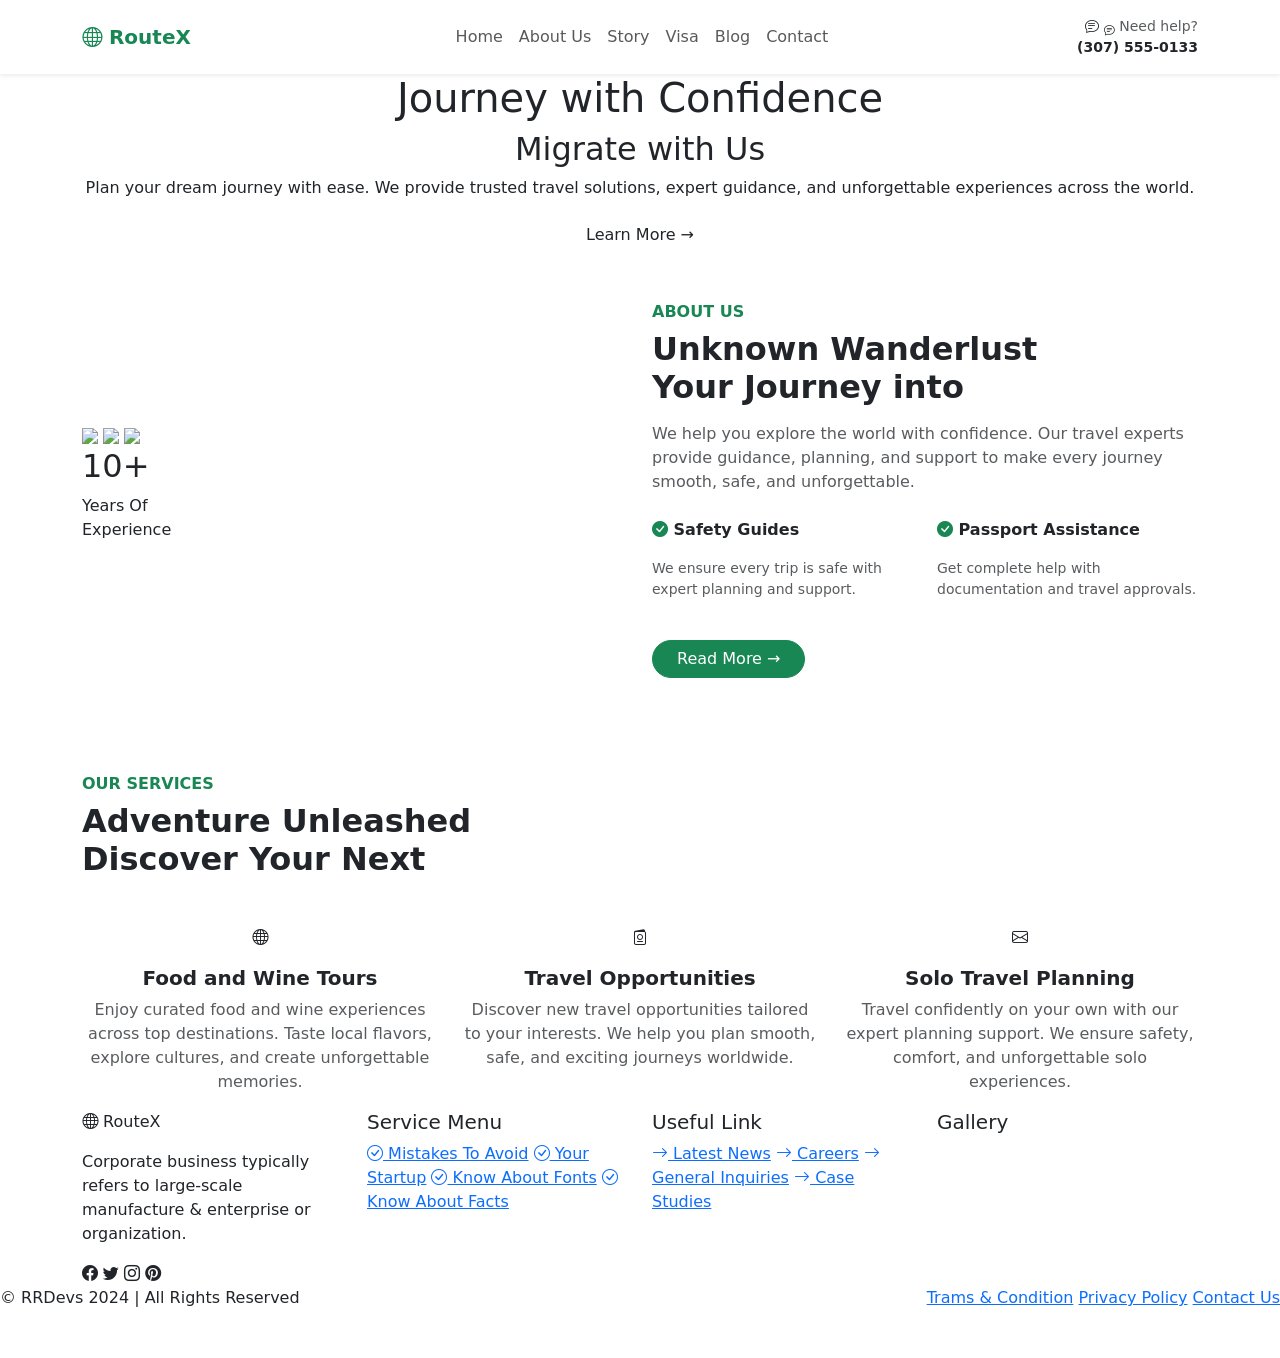
==== index.html @ 4903b73d "Add files via upload" ====
<!DOCTYPE html>
<html lang="en">
<head>
<meta charset="UTF-8">
<meta name="viewport" content="width=device-width, initial-scale=1.0">

<title>RouteX Travel</title>

<!-- Bootstrap -->
<link href="https://cdn.jsdelivr.net/npm/bootstrap@5.3.0/dist/css/bootstrap.min.css" rel="stylesheet">

<!-- Icons -->
<link href="https://cdn.jsdelivr.net/npm/bootstrap-icons@1.11.3/font/bootstrap-icons.css" rel="stylesheet">

<!-- Custom CSS -->
<link rel="stylesheet" href="style34.css">

</head>

<body>

<!-- HEADER -->
<header class="navbar navbar-expand-lg bg-white shadow-sm py-3">
<div class="container">

<a class="navbar-brand fw-bold text-success" href="#">
<i class="bi bi-globe"></i> RouteX
</a>

<button class="navbar-toggler" data-bs-toggle="collapse" data-bs-target="#nav">
<span class="navbar-toggler-icon"></span>
</button>

<div class="collapse navbar-collapse" id="nav">

<ul class="navbar-nav mx-auto">
<li class="nav-item"><a class="nav-link" href="#">Home</a></li>
<li class="nav-item"><a class="nav-link" href="#">About Us</a></li>
<li class="nav-item"><a class="nav-link" href="#">Story</a></li>
<li class="nav-item"><a class="nav-link" href="#">Visa</a></li>
<li class="nav-item"><a class="nav-link" href="#">Blog</a></li>
<li class="nav-item"><a class="nav-link" href="#">Contact</a></li>
</ul>

<div class="d-flex align-items-center gap-3">
<div class="text-end small">
  <span><i class="bi bi-chat-text"></i></span>
  <sub><i class="bi bi-chat-text"></i></sub>
<span class="text-muted">Need help?</span><br>
<strong>(307) 555-0133</strong>
</div>
</div>

</div>
</div>
</header>


<!-- HERO SECTION -->
<section class="hero">

<div class="overlay"></div>

<div class="container hero-content text-center">

<h1 class="main-title">
Journey with Confidence
</h1>

<h2 class="sub-title">
Migrate with Us
</h2>

<p class="hero-text">
Plan your dream journey with ease. We provide trusted travel solutions,
expert guidance, and unforgettable experiences across the world.
</p>

<button class="btn hero-btn">
Learn More →
</button>

</div>

</section>
<!-- ABOUT SECTION -->
<section class="about-section py-5">
<div class="container">
<div class="row align-items-center">

<!-- LEFT IMAGES -->
<div class="col-md-6 position-relative about-images">

<img src="https://images.unsplash.com/photo-1773723055881-6bd2a4f85cea?w"class="img1">

<img src="https://images.unsplash.com/photo-1521737604893-d14cc237f11d"
class="img2">

<img src="https://images.unsplash.com/photo-1573164713714-d95e436ab8d6"
class="img3">

<div class="experience-box">
<h2>10+</h2>
<p>Years Of<br>Experience</p>
</div>

</div>


<!-- RIGHT CONTENT -->
<div class="col-md-6">

<h6 class="text-success fw-bold mb-2">ABOUT US</h6>

<h2 class="fw-bold mb-3">
Unknown Wanderlust <br>
Your Journey into
</h2>

<p class="text-muted mb-4">
We help you explore the world with confidence. Our travel experts
provide guidance, planning, and support to make every journey smooth,
safe, and unforgettable.
</p>

<div class="row mb-4">

<div class="col-6">
<p class="fw-semibold">
<i class="bi bi-check-circle-fill text-success"></i>
Safety Guides
</p>
<p class="text-muted small">
We ensure every trip is safe with expert planning and support.
</p>
</div>

<div class="col-6">
<p class="fw-semibold">
<i class="bi bi-check-circle-fill text-success"></i>
Passport Assistance
</p>
<p class="text-muted small">
Get complete help with documentation and travel approvals.
</p>
</div>

</div>

<button class="btn btn-success rounded-pill px-4">
Read More →
</button>

</div>

</div>
</div>
</section>
<!-- SERVICES SECTION -->
<section class="services-section py-5">
<div class="container">

<!-- TITLE -->
<div class="mb-5">
<h6 class="text-success fw-bold">OUR SERVICES</h6>
<h2 class="fw-bold service-title">
Adventure Unleashed <br> Discover Your Next
</h2>
</div>

<!-- CARDS -->
<div class="row g-4">

<!-- CARD 1 -->
<div class="col-md-4">
<div class="service-card text-center">

<div class="icon-box">
<i class="bi bi-globe"></i>
</div>

<h5 class="fw-bold mt-3">Food and Wine Tours</h5>

<p class="text-muted">
Enjoy curated food and wine experiences across top destinations.
Taste local flavors, explore cultures, and create unforgettable memories.
</p>

</div>
</div>

<!-- CARD 2 -->
<div class="col-md-4">
<div class="service-card text-center">

<div class="icon-box">
<i class="bi bi-passport"></i>
</div>

<h5 class="fw-bold mt-3">Travel Opportunities</h5>

<p class="text-muted">
Discover new travel opportunities tailored to your interests.
We help you plan smooth, safe, and exciting journeys worldwide.
</p>

</div>
</div>

<!-- CARD 3 -->
<div class="col-md-4">
<div class="service-card text-center">

<div class="icon-box">
<i class="bi bi-envelope"></i>
</div>

<h5 class="fw-bold mt-3">Solo Travel Planning</h5>

<p class="text-muted">
Travel confidently on your own with our expert planning support.
We ensure safety, comfort, and unforgettable solo experiences.
</p>

</div>
</div>

</div>

</div>
<!-- Footer -->
<footer class="footer">
  <div class="container">
    <div class="row">

      <!-- Logo + About -->
      <div class="col-md-3">
        <div class="logo mb-3">
          <i class="bi bi-globe"></i> RouteX
        </div>
        <p>
          Corporate business typically refers to large-scale manufacture & enterprise or organization.
        </p>

        <div class="social-icons mt-3">
          <i class="bi bi-facebook"></i>
          <i class="bi bi-twitter"></i>
          <i class="bi bi-instagram"></i>
          <i class="bi bi-pinterest"></i>
        </div>
      </div>

      <!-- Service Menu -->
      <div class="col-md-3">
        <h5>Service Menu</h5>
        <a href="#"><i class="bi bi-check-circle"></i> Mistakes To Avoid</a>
        <a href="#"><i class="bi bi-check-circle"></i> Your Startup</a>
        <a href="#"><i class="bi bi-check-circle"></i> Know About Fonts</a>
        <a href="#"><i class="bi bi-check-circle"></i> Know About Facts</a>
      </div>

      <!-- Useful Links -->
      <div class="col-md-3">
        <h5>Useful Link</h5>
        <a href="#"><i class="bi bi-arrow-right"></i> Latest News</a>
        <a href="#"><i class="bi bi-arrow-right"></i> Careers</a>
        <a href="#"><i class="bi bi-arrow-right"></i> General Inquiries</a>
        <a href="#"><i class="bi bi-arrow-right"></i> Case Studies</a>
      </div>

      <!-- Gallery -->
       <!-- Gallery -->
      <div class="col-md-3">
        <h5>Gallery</h5>
        <div class="row gallery">
          <div class="col-4"><img src="https://plus.unsplash.com/premium_photo-1733760125440-e20199e6dc11?w" alt=""></div>
          <div class="col-4"><img src="https://images.unsplash.com/photo-1773060897328-9091387ec521?w=" alt=""></div>
          <div class="col-4"><img src="https://images.unsplash.com/photo-1774084930632-fe6b5d7f785f?w=" alt=""></div>
          <div class="col-4"><img src="https://images.unsplash.com/photo-1773311583232-0a5765cf08ac?w=" alt=""></div>
          <div class="col-4"><img src="https://images.unsplash.com/photo-1773613007108-59908c91e6c9?w=" alt=""></div>
          <div class="col-4"><img src=https://media.istockphoto.com/id/843542714/photo/travel-destination" alt=""></div>
        </div>
      </div>

    </div>
  </div>

    <!-- Bottom -->
    <div class="footer-bottom d-flex justify-content-between flex-wrap">
      <div>© RRDevs 2024 | All Rights Reserved</div>
      <div>
        <a href="#">Trams & Condition</a>
        <a href="#">Privacy Policy</a>
        <a href="#">Contact Us</a>
      </div>
    </div>

  </div>
</footer>



<!-- Bootstrap JS -->
<script src="https://cdn.jsdelivr.net/npm/bootstrap@5.3.0/dist/js/bootstrap.bundle.min.js"></script>

</body>
</html>
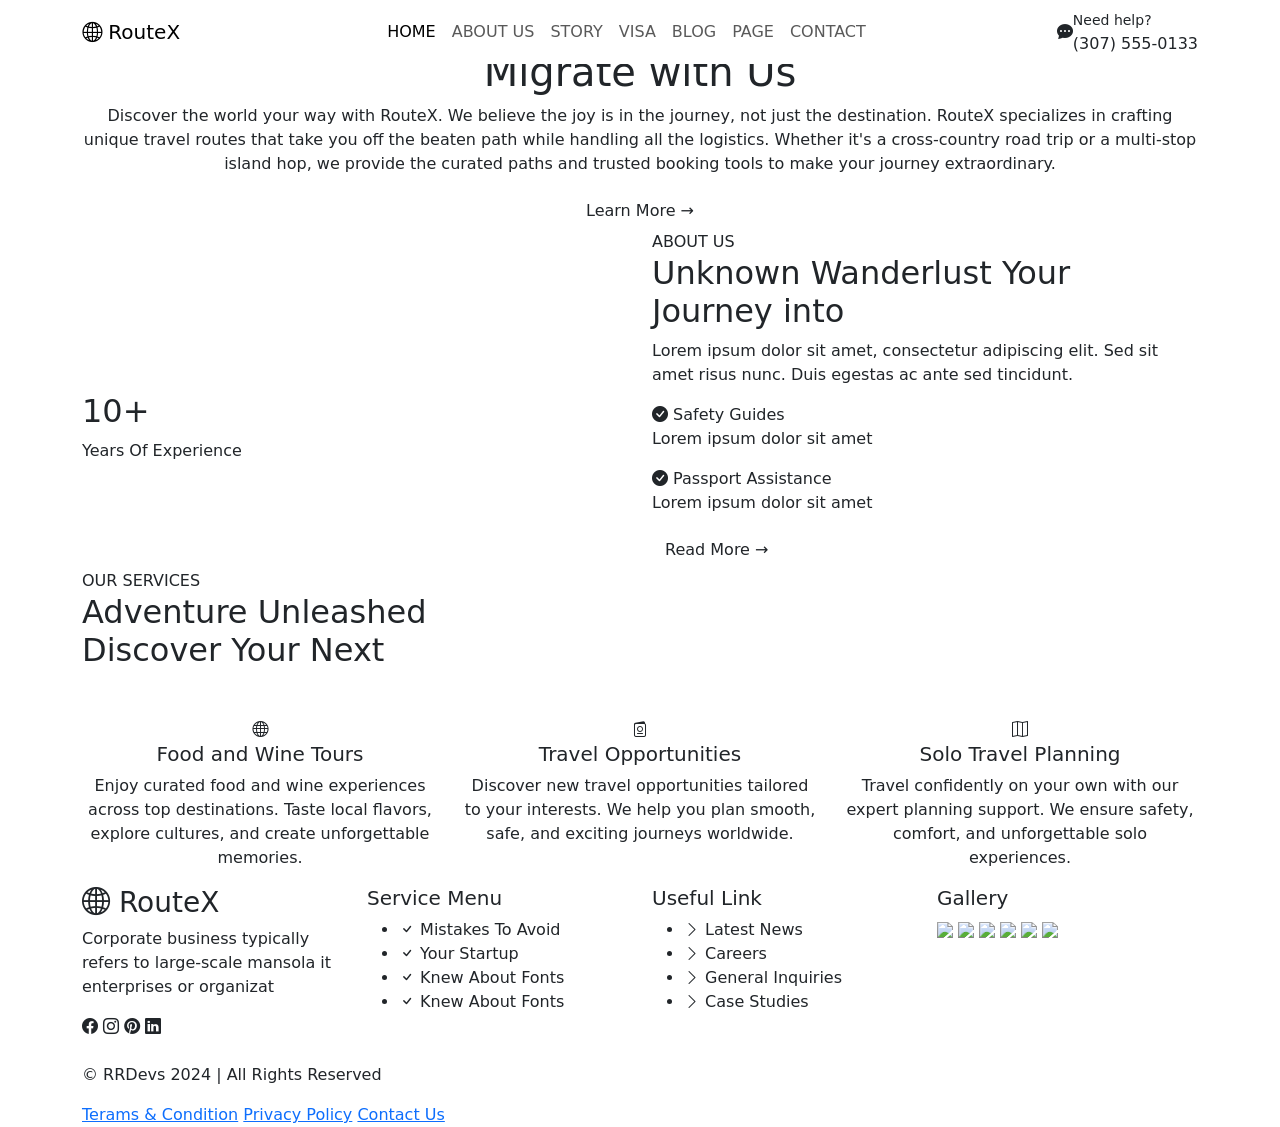
==== commit d3330486: "Add files via upload" ====
--- a/index.html
+++ b/index.html
@@ -1,296 +1,280 @@
 
-<!DOCTYPE html>
+
+   <!DOCTYPE html>
 <html lang="en">
 <head>
-<meta charset="UTF-8">
-<meta name="viewport" content="width=device-width, initial-scale=1.0">
-
-<title>RouteX Travel</title>
-
-<!-- Bootstrap -->
-<link href="https://cdn.jsdelivr.net/npm/bootstrap@5.3.0/dist/css/bootstrap.min.css" rel="stylesheet">
-
-<!-- Icons -->
-<link href="https://cdn.jsdelivr.net/npm/bootstrap-icons@1.11.3/font/bootstrap-icons.css" rel="stylesheet">
-
-<!-- Custom CSS -->
-<link rel="stylesheet" href="style34.css">
-
+  <meta charset="UTF-8">
+  <meta name="viewport" content="width=device-width, initial-scale=1.0">
+  <title>RouteX Clone</title>
+
+  <!-- Bootstrap -->
+  <link href="https://cdn.jsdelivr.net/npm/bootstrap@5.3.2/dist/css/bootstrap.min.css" rel="stylesheet">
+
+  <!-- Icons -->
+  <link href="https://cdn.jsdelivr.net/npm/bootstrap-icons@1.11.1/font/bootstrap-icons.css" rel="stylesheet">
+
+  <!-- CSS -->
+  <link rel="stylesheet" href="style39.css">
 </head>
 
 <body>
 
-<!-- HEADER -->
-<header class="navbar navbar-expand-lg bg-white shadow-sm py-3">
-<div class="container">
-
-<a class="navbar-brand fw-bold text-success" href="#">
-<i class="bi bi-globe"></i> RouteX
-</a>
-
-<button class="navbar-toggler" data-bs-toggle="collapse" data-bs-target="#nav">
-<span class="navbar-toggler-icon"></span>
-</button>
-
-<div class="collapse navbar-collapse" id="nav">
-
-<ul class="navbar-nav mx-auto">
-<li class="nav-item"><a class="nav-link" href="#">Home</a></li>
-<li class="nav-item"><a class="nav-link" href="#">About Us</a></li>
-<li class="nav-item"><a class="nav-link" href="#">Story</a></li>
-<li class="nav-item"><a class="nav-link" href="#">Visa</a></li>
-<li class="nav-item"><a class="nav-link" href="#">Blog</a></li>
-<li class="nav-item"><a class="nav-link" href="#">Contact</a></li>
-</ul>
-
-<div class="d-flex align-items-center gap-3">
-<div class="text-end small">
-  <span><i class="bi bi-chat-text"></i></span>
-  <sub><i class="bi bi-chat-text"></i></sub>
-<span class="text-muted">Need help?</span><br>
-<strong>(307) 555-0133</strong>
-</div>
-</div>
-
-</div>
-</div>
-</header>
-
-
-<!-- HERO SECTION -->
+<!-- NAVBAR -->
+<nav class="navbar navbar-expand-lg navbar-light bg-white fixed-top custom-navbar">
+  <div class="container">
+
+    <!-- LOGO -->
+    <a class="navbar-brand logo" href="#">
+      <i class="bi bi-globe2"></i> RouteX
+    </a>
+
+    <!-- TOGGLE -->
+    <button class="navbar-toggler" type="button" data-bs-toggle="collapse" data-bs-target="#menu">
+      <span class="navbar-toggler-icon"></span>
+    </button>
+
+    <!-- MENU -->
+    <div class="collapse navbar-collapse" id="menu">
+
+      <!-- CENTER MENU -->
+      <ul class="navbar-nav mx-auto">
+        <li class="nav-item"><a class="nav-link active" href="#">HOME</a></li>
+        <li class="nav-item"><a class="nav-link" href="#">ABOUT US</a></li>
+        <li class="nav-item"><a class="nav-link" href="#">STORY</a></li>
+        <li class="nav-item"><a class="nav-link" href="#">VISA</a></li>
+        <li class="nav-item"><a class="nav-link" href="#">BLOG</a></li>
+        <li class="nav-item"><a class="nav-link" href="#">PAGE</a></li>
+        <li class="nav-item"><a class="nav-link" href="#">CONTACT</a></li>
+      </ul>
+
+      <!-- RIGHT CONTACT -->
+      <div class="d-flex align-items-center contact-area">
+        
+        <div class="chat-circle">
+          <i class="bi bi-chat-dots-fill"></i>
+        </div>
+
+        <div class="contact-text">
+          <small>Need help?</small>
+          <div>(307) 555-0133</div>
+        </div>
+
+      </div>
+
+    </div>
+  </div>
+</nav>
+
+<!-- HERO -->
 <section class="hero">
-
-<div class="overlay"></div>
-
-<div class="container hero-content text-center">
-
-<h1 class="main-title">
-Journey with Confidence
-</h1>
-
-<h2 class="sub-title">
-Migrate with Us
-</h2>
-
-<p class="hero-text">
-Plan your dream journey with ease. We provide trusted travel solutions,
-expert guidance, and unforgettable experiences across the world.
-</p>
-
-<button class="btn hero-btn">
-Learn More →
-</button>
-
-</div>
-
+  <div class="hero-overlay"></div>
+
+  <div class="container text-center hero-content">
+    <h1>
+      Journey with Confidence <br>
+      <span>Migrate</span> with Us
+    </h1>
+
+    <p>
+      Discover the world your way with RouteX. We believe the joy is in the journey, not just the destination. RouteX specializes in crafting unique travel routes that take you off the beaten path while handling all the logistics. Whether it's a cross-country road trip or a multi-stop island hop, we provide the curated paths and trusted booking tools to make your journey extraordinary.</p>
+    </p>
+
+    <a href="#" class="btn hero-btn">Learn More →</a>
+  </div>
 </section>
 <!-- ABOUT SECTION -->
-<section class="about-section py-5">
-<div class="container">
-<div class="row align-items-center">
-
-<!-- LEFT IMAGES -->
-<div class="col-md-6 position-relative about-images">
-
-<img src="https://images.unsplash.com/photo-1773723055881-6bd2a4f85cea?w"class="img1">
-
-<img src="https://images.unsplash.com/photo-1521737604893-d14cc237f11d"
-class="img2">
-
-<img src="https://images.unsplash.com/photo-1573164713714-d95e436ab8d6"
-class="img3">
-
-<div class="experience-box">
-<h2>10+</h2>
-<p>Years Of<br>Experience</p>
-</div>
-
-</div>
-
-
-<!-- RIGHT CONTENT -->
-<div class="col-md-6">
-
-<h6 class="text-success fw-bold mb-2">ABOUT US</h6>
-
-<h2 class="fw-bold mb-3">
-Unknown Wanderlust <br>
-Your Journey into
-</h2>
-
-<p class="text-muted mb-4">
-We help you explore the world with confidence. Our travel experts
-provide guidance, planning, and support to make every journey smooth,
-safe, and unforgettable.
-</p>
-
-<div class="row mb-4">
-
-<div class="col-6">
-<p class="fw-semibold">
-<i class="bi bi-check-circle-fill text-success"></i>
-Safety Guides
-</p>
-<p class="text-muted small">
-We ensure every trip is safe with expert planning and support.
-</p>
-</div>
-
-<div class="col-6">
-<p class="fw-semibold">
-<i class="bi bi-check-circle-fill text-success"></i>
-Passport Assistance
-</p>
-<p class="text-muted small">
-Get complete help with documentation and travel approvals.
-</p>
-</div>
-
-</div>
-
-<button class="btn btn-success rounded-pill px-4">
-Read More →
-</button>
-
-</div>
-
-</div>
-</div>
+<section class="about-section">
+  <div class="container">
+    <div class="row align-items-center">
+
+      <!-- LEFT IMAGES -->
+      <div class="col-lg-6">
+        <div class="about-images">
+
+          <!-- Image 1 -->
+          <div class="img-box img1">
+            <img src="https://images.unsplash.com/photo-1521737604893-d14cc237f11d?q=80&w=600" alt="">
+          </div>
+
+          <!-- Image 2 -->
+          <div class="img-box img2">
+            <img src="https://images.unsplash.com/photo-1525134479668-1bee5c7c6845?q=80&w=500" alt="">
+          </div>
+
+          <!-- Image 3 -->
+          <div class="img-box img3">
+            <img src="https://images.unsplash.com/photo-1556761175-b413da4baf72?q=80&w=600" alt="">
+          </div>
+
+          <!-- EXPERIENCE BOX -->
+          <div class="exp-box">
+            <h2>10+</h2>
+            <p>Years Of Experience</p>
+          </div>
+
+        </div>
+      </div>
+
+      <!-- RIGHT CONTENT -->
+      <div class="col-lg-6">
+        <div class="about-content">
+
+          <span class="sub-title">ABOUT US</span>
+
+          <h2>Unknown Wanderlust Your Journey into</h2>
+
+          <p>
+            Lorem ipsum dolor sit amet, consectetur adipiscing elit.
+            Sed sit amet risus nunc. Duis egestas ac ante sed tincidunt.
+          </p>
+
+          <div class="about-features">
+            <div>
+              <i class="bi bi-check-circle-fill"></i>
+              Safety Guides
+              <p>Lorem ipsum dolor sit amet</p>
+            </div>
+
+            <div>
+              <i class="bi bi-check-circle-fill"></i>
+              Passport Assistance
+              <p>Lorem ipsum dolor sit amet</p>
+            </div>
+          </div>
+
+          <a href="#" class="btn about-btn">Read More →</a>
+
+        </div>
+      </div>
+
+    </div>
+  </div>
 </section>
 <!-- SERVICES SECTION -->
-<section class="services-section py-5">
-<div class="container">
-
-<!-- TITLE -->
-<div class="mb-5">
-<h6 class="text-success fw-bold">OUR SERVICES</h6>
-<h2 class="fw-bold service-title">
-Adventure Unleashed <br> Discover Your Next
-</h2>
-</div>
-
-<!-- CARDS -->
-<div class="row g-4">
-
-<!-- CARD 1 -->
-<div class="col-md-4">
-<div class="service-card text-center">
-
-<div class="icon-box">
-<i class="bi bi-globe"></i>
-</div>
-
-<h5 class="fw-bold mt-3">Food and Wine Tours</h5>
-
-<p class="text-muted">
-Enjoy curated food and wine experiences across top destinations.
-Taste local flavors, explore cultures, and create unforgettable memories.
-</p>
-
-</div>
-</div>
-
-<!-- CARD 2 -->
-<div class="col-md-4">
-<div class="service-card text-center">
-
-<div class="icon-box">
-<i class="bi bi-passport"></i>
-</div>
-
-<h5 class="fw-bold mt-3">Travel Opportunities</h5>
-
-<p class="text-muted">
-Discover new travel opportunities tailored to your interests.
-We help you plan smooth, safe, and exciting journeys worldwide.
-</p>
-
-</div>
-</div>
-
-<!-- CARD 3 -->
-<div class="col-md-4">
-<div class="service-card text-center">
-
-<div class="icon-box">
-<i class="bi bi-envelope"></i>
-</div>
-
-<h5 class="fw-bold mt-3">Solo Travel Planning</h5>
-
-<p class="text-muted">
-Travel confidently on your own with our expert planning support.
-We ensure safety, comfort, and unforgettable solo experiences.
-</p>
-
-</div>
-</div>
-
-</div>
-
-</div>
-<!-- Footer -->
-<footer class="footer">
+<section class="services-section">
+  <div class="container">
+
+    <!-- HEADER -->
+    <div class="services-header">
+      <span class="sub-title">OUR SERVICES</span>
+      <h2>Adventure Unleashed <br> Discover Your Next</h2>
+    </div>
+
+    <!-- CARDS -->
+    <div class="row g-4 mt-4">
+
+      <!-- CARD 1 -->
+      <div class="col-lg-4 col-md-6">
+        <div class="service-card text-center">
+          <div class="icon-box">
+            <i class="bi bi-globe"></i>
+          </div>
+          <h5>Food and Wine Tours</h5>
+          <p>
+           Enjoy curated food and wine experiences across top destinations.
+           Taste local flavors, explore cultures, and create unforgettable memories.
+          </p>
+        </div>
+      </div>
+
+      <!-- CARD 2 -->
+      <div class="col-lg-4 col-md-6">
+        <div class="service-card text-center">
+          <div class="icon-box">
+            <i class="bi bi-passport"></i>
+          </div>
+          <h5>Travel Opportunities</h5>
+          <p>
+            Discover new travel opportunities tailored to your interests.
+            We help you plan smooth, safe, and exciting journeys worldwide.
+          </p>
+        </div>
+      </div>
+
+      <!-- CARD 3 -->
+      <div class="col-lg-4 col-md-6">
+        <div class="service-card text-center">
+          <div class="icon-box">
+            <i class="bi bi-map"></i>
+          </div>
+          <h5>Solo Travel Planning</h5>
+          <p>
+            Travel confidently on your own with our expert planning support.
+            We ensure safety, comfort, and unforgettable solo experiences.
+          </p>
+        </div>
+      </div>
+
+    </div>
+
+  </div>
+</section>
+<!-- FOOTER -->
+<footer class="footer-section">
   <div class="container">
     <div class="row">
 
-      <!-- Logo + About -->
-      <div class="col-md-3">
-        <div class="logo mb-3">
-          <i class="bi bi-globe"></i> RouteX
-        </div>
+      <!-- LOGO + TEXT -->
+      <div class="col-lg-3 col-md-6 mb-4">
+        <h3 class="footer-logo">
+          <i class="bi bi-globe2"></i> RouteX
+        </h3>
         <p>
-          Corporate business typically refers to large-scale manufacture & enterprise or organization.
+          Corporate business typically refers to large-scale mansola it enterprises or organizat
         </p>
 
-        <div class="social-icons mt-3">
+        <!-- SOCIAL ICONS -->
+        <div class="social-icons">
           <i class="bi bi-facebook"></i>
-          <i class="bi bi-twitter"></i>
           <i class="bi bi-instagram"></i>
           <i class="bi bi-pinterest"></i>
-        </div>
-      </div>
-
-      <!-- Service Menu -->
-      <div class="col-md-3">
+          <i class="bi bi-linkedin"></i>
+        </div>
+      </div>
+
+      <!-- SERVICE MENU -->
+      <div class="col-lg-3 col-md-6 mb-4">
         <h5>Service Menu</h5>
-        <a href="#"><i class="bi bi-check-circle"></i> Mistakes To Avoid</a>
-        <a href="#"><i class="bi bi-check-circle"></i> Your Startup</a>
-        <a href="#"><i class="bi bi-check-circle"></i> Know About Fonts</a>
-        <a href="#"><i class="bi bi-check-circle"></i> Know About Facts</a>
-      </div>
-
-      <!-- Useful Links -->
-      <div class="col-md-3">
+        <ul>
+          <li><i class="bi bi-check"></i> Mistakes To Avoid</li>
+          <li><i class="bi bi-check"></i> Your Startup</li>
+          <li><i class="bi bi-check"></i> Knew About Fonts</li>
+          <li><i class="bi bi-check"></i> Knew About Fonts</li>
+        </ul>
+      </div>
+
+      <!-- USEFUL LINKS -->
+      <div class="col-lg-3 col-md-6 mb-4">
         <h5>Useful Link</h5>
-        <a href="#"><i class="bi bi-arrow-right"></i> Latest News</a>
-        <a href="#"><i class="bi bi-arrow-right"></i> Careers</a>
-        <a href="#"><i class="bi bi-arrow-right"></i> General Inquiries</a>
-        <a href="#"><i class="bi bi-arrow-right"></i> Case Studies</a>
-      </div>
-
-      <!-- Gallery -->
-       <!-- Gallery -->
-      <div class="col-md-3">
+        <ul>
+          <li><i class="bi bi-chevron-right"></i> Latest News</li>
+          <li><i class="bi bi-chevron-right"></i> Careers</li>
+          <li><i class="bi bi-chevron-right"></i> General Inquiries</li>
+          <li><i class="bi bi-chevron-right"></i> Case Studies</li>
+        </ul>
+      </div>
+
+      <!-- GALLERY -->
+      <div class="col-lg-3 col-md-6">
         <h5>Gallery</h5>
-        <div class="row gallery">
-          <div class="col-4"><img src="https://plus.unsplash.com/premium_photo-1733760125440-e20199e6dc11?w" alt=""></div>
-          <div class="col-4"><img src="https://images.unsplash.com/photo-1773060897328-9091387ec521?w=" alt=""></div>
-          <div class="col-4"><img src="https://images.unsplash.com/photo-1774084930632-fe6b5d7f785f?w=" alt=""></div>
-          <div class="col-4"><img src="https://images.unsplash.com/photo-1773311583232-0a5765cf08ac?w=" alt=""></div>
-          <div class="col-4"><img src="https://images.unsplash.com/photo-1773613007108-59908c91e6c9?w=" alt=""></div>
-          <div class="col-4"><img src=https://media.istockphoto.com/id/843542714/photo/travel-destination" alt=""></div>
-        </div>
-      </div>
-
-    </div>
-  </div>
-
-    <!-- Bottom -->
-    <div class="footer-bottom d-flex justify-content-between flex-wrap">
-      <div>© RRDevs 2024 | All Rights Reserved</div>
-      <div>
-        <a href="#">Trams & Condition</a>
+        <div class="gallery">
+          <img src="https://images.unsplash.com/photo-1521737604893-d14cc237f11d?q=80&w=200">
+          <img src="https://images.unsplash.com/photo-1525134479668-1bee5c7c6845?q=80&w=200">
+          <img src="https://images.unsplash.com/photo-1556761175-b413da4baf72?q=80&w=200">
+          <img src="https://images.unsplash.com/photo-1522202176988-66273c2fd55f?q=80&w=200">
+          <img src="https://images.unsplash.com/photo-1521791136064-7986c2920216?q=80&w=200">
+          <img src="https://images.unsplash.com/photo-1524504388940-b1c1722653e1?q=80&w=200">
+        </div>
+      </div>
+
+    </div>
+
+    <!-- BOTTOM -->
+    <div class="footer-bottom">
+      <p>© RRDevs 2024 | All Rights Reserved</p>
+
+      <div class="footer-links">
+        <a href="#">Terams & Condition</a>
         <a href="#">Privacy Policy</a>
         <a href="#">Contact Us</a>
       </div>
@@ -299,10 +283,8 @@
   </div>
 </footer>
 
-
-
-<!-- Bootstrap JS -->
-<script src="https://cdn.jsdelivr.net/npm/bootstrap@5.3.0/dist/js/bootstrap.bundle.min.js"></script>
+<!-- JS -->
+<script src="https://cdn.jsdelivr.net/npm/bootstrap@5.3.2/dist/js/bootstrap.bundle.min.js"></script>
 
 </body>
 </html>
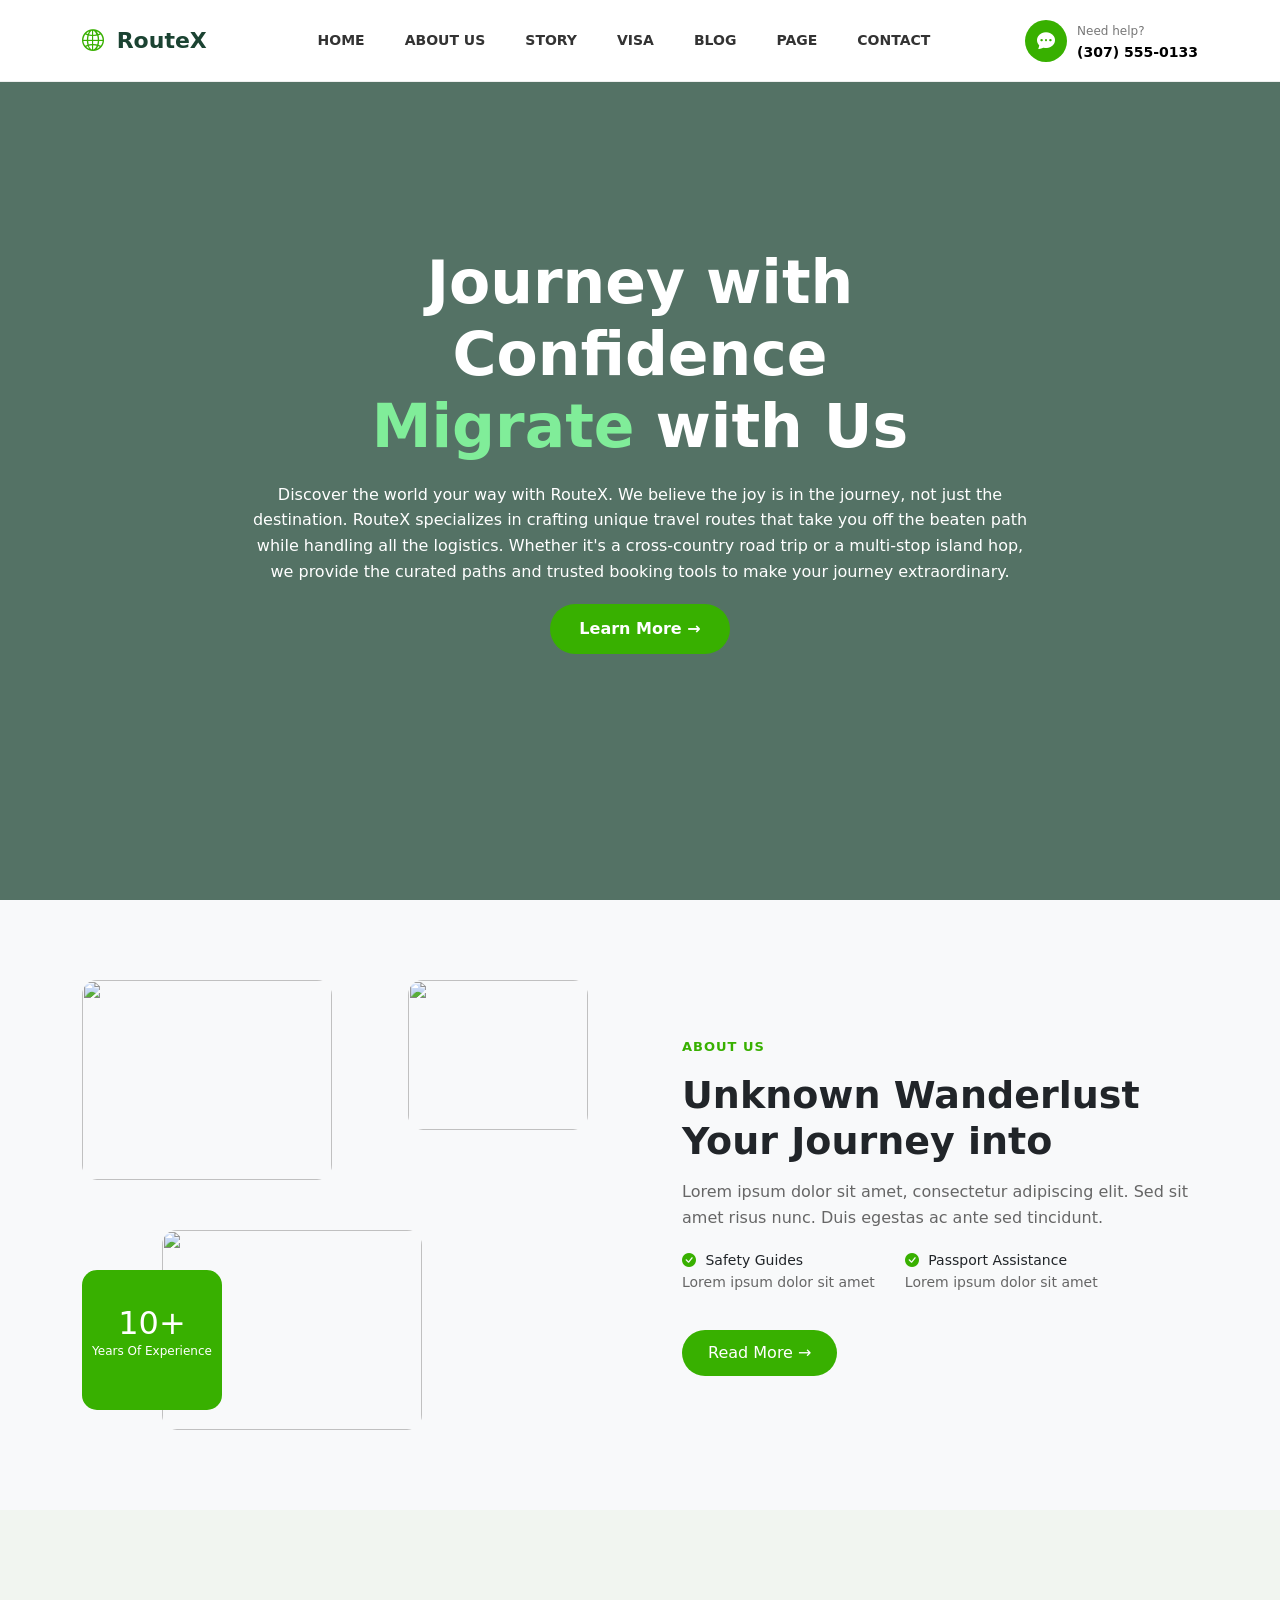
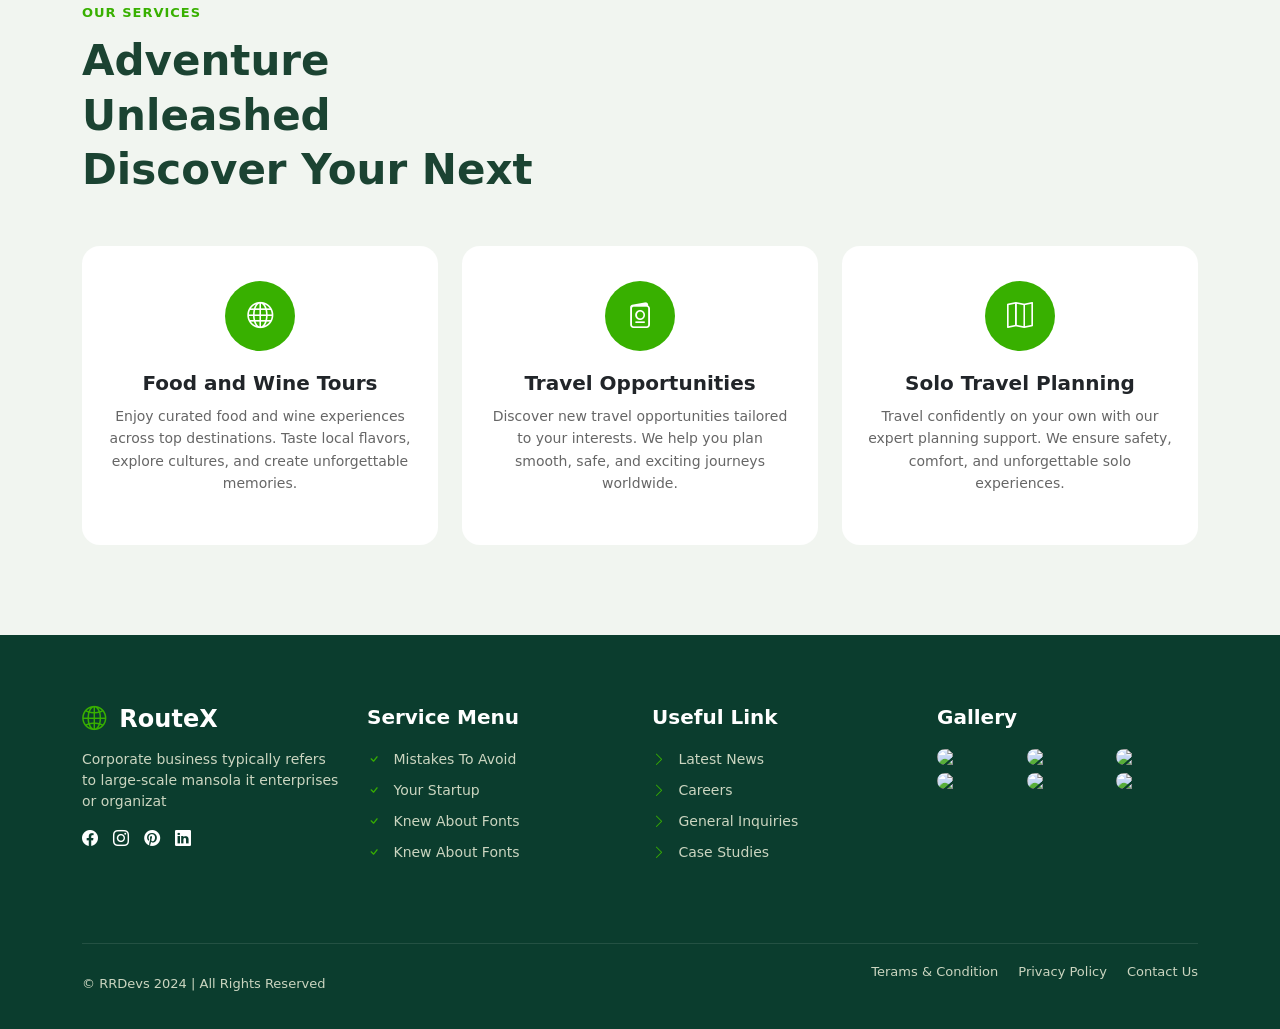
==== commit 9f6d09ed: "Add files via upload" ====
--- a/index.html
+++ b/index.html
@@ -14,7 +14,7 @@
   <link href="https://cdn.jsdelivr.net/npm/bootstrap-icons@1.11.1/font/bootstrap-icons.css" rel="stylesheet">
 
   <!-- CSS -->
-  <link rel="stylesheet" href="style39.css">
+  <link rel="stylesheet" href="style.css">
 </head>
 
 <body>
--- a/style.css
+++ b/style.css
@@ -0,0 +1,501 @@
+
+/* RESET */
+*{
+  margin:0;
+  padding:0;
+  box-sizing:border-box;
+}
+
+/* NAVBAR */
+.custom-navbar{
+  padding: 18px 0;
+  border-bottom: 1px solid #eee;
+}
+
+/* LOGO */
+.logo{
+  font-size: 22px;
+  font-weight: 700;
+  color:#1b4332 !important;
+}
+
+.logo i{
+  color:#38b000;
+  margin-right:5px;
+}
+
+/* MENU */
+.nav-link{
+  font-size:14px;
+  font-weight:600;
+  color:#333 !important;
+  margin:0 12px;
+}
+
+.nav-link:hover{
+  color:#38b000 !important;
+}
+
+/* CONTACT */
+.contact-area{
+  gap:10px;
+}
+
+/* CHAT ICON */
+.chat-circle{
+  width:42px;
+  height:42px;
+  background:#38b000;
+  color:#fff;
+  border-radius:50%;
+  display:flex;
+  align-items:center;
+  justify-content:center;
+  font-size:18px;
+}
+
+/* TEXT */
+.contact-text small{
+  font-size:12px;
+  color:#777;
+}
+
+.contact-text div{
+  font-size:14px;
+  font-weight:600;
+  color:#000;
+}
+
+/* HERO */
+.hero{
+  height:100vh;
+  background:url('https://pixabay.com/images/download/x-7770801_1920.jpg') center/cover no-repeat;
+  position:relative;
+  display:flex;
+  align-items:center;
+}
+
+/* GREEN OVERLAY LIKE IMAGE */
+.hero-overlay{
+  position:absolute;
+  width:100%;
+  height:100%;
+  background:rgba(27, 67, 50, 0.75);
+}
+
+/* CONTENT */
+.hero-content{
+  position:relative;
+  color:#fff;
+  max-width:800px;
+}
+
+.hero-content h1{
+  font-size:60px;
+  font-weight:700;
+}
+
+.hero-content span{
+  color:#80ed99;
+}
+
+/* TEXT */
+.hero-content p{
+  margin:20px 0;
+  font-size:16px;
+  line-height:1.6;
+}
+
+/* BUTTON */
+.hero-btn{
+  background:#38b000;
+  color:#fff;
+  padding:12px 28px;
+  border-radius:30px;
+  font-weight:600;
+}
+
+.hero-btn:hover{
+  background:#2d6a4f;
+}
+
+/* RESPONSIVE */
+@media(max-width:768px){
+  .hero-content h1{
+    font-size:36px;
+  }
+
+  .navbar-nav{
+    text-align:center;
+  }
+
+  .contact-area{
+    justify-content:center;
+    margin-top:10px;
+  }
+}
+
+/* ABOUT SECTION */
+.about-section {
+  padding: 80px 0;
+  background: #f8f9fa;
+}
+
+/* IMAGE GRID */
+.about-images {
+  position: relative;
+  height: 450px;
+}
+
+/* COMMON IMAGE STYLE */
+.img-box {
+  position: absolute;
+  border-radius: 15px;
+  overflow: hidden;
+}
+
+.img-box img {
+  width: 100%;
+  height: 100%;
+  object-fit: cover;
+}
+
+/* POSITIONS (MATCH LAYOUT) */
+.img1 {
+  width: 250px;
+  height: 200px;
+  top: 0;
+  left: 0;
+}
+
+.img2 {
+  width: 180px;
+  height: 150px;
+  top: 0;
+  right: 40px;
+}
+
+.img3 {
+  width: 260px;
+  height: 200px;
+  bottom: 0;
+  left: 80px;
+}
+
+/* EXPERIENCE BOX */
+.exp-box {
+  position: absolute;
+  bottom: 20px;
+  left: 0;
+  width: 140px;
+  height: 140px;
+  background: #38b000;
+  color: #fff;
+  border-radius: 15px;
+  display: flex;
+  flex-direction: column;
+  align-items: center;
+  justify-content: center;
+}
+
+.exp-box h2 {
+  font-size: 32px;
+  margin: 0;
+}
+
+.exp-box p {
+  font-size: 12px;
+}
+
+/* CONTENT */
+.about-content {
+  padding-left: 30px;
+}
+
+.sub-title {
+  color: #38b000;
+  font-weight: 600;
+  font-size: 14px;
+}
+
+.about-content h2 {
+  font-size: 38px;
+  font-weight: 700;
+  margin: 15px 0;
+}
+
+.about-content p {
+  color: #666;
+  line-height: 1.6;
+}
+
+/* FEATURES */
+.about-features {
+  display: flex;
+  gap: 30px;
+  margin: 20px 0;
+}
+
+.about-features div {
+  font-size: 14px;
+}
+
+.about-features i {
+  color: #38b000;
+  margin-right: 5px;
+}
+
+/* BUTTON */
+.about-btn {
+  background: #38b000;
+  color: #fff;
+  padding: 10px 25px;
+  border-radius: 25px;
+}
+
+.about-btn:hover {
+  background: #2d6a4f;
+}
+
+/* RESPONSIVE */
+@media (max-width: 768px) {
+  .about-images {
+    height: 350px;
+    margin-bottom: 40px;
+  }
+
+  .about-content {
+    padding-left: 0;
+  }
+
+  .about-features {
+    flex-direction: column;
+  }
+}
+/* SECTION BACKGROUND */
+.services-section {
+  padding: 90px 0;
+  background: #f1f5f0;
+  position: relative;
+  overflow: hidden;
+}
+
+/* RIGHT SIDE IMAGE */
+.services-section::after {
+  content: "";
+  position: absolute;
+  top: 0;
+  right: 0;
+  width: 40%;
+  height: 100%;
+  background: url('https://images.unsplash.com/photo-1526778548025-fa2f459cd5ce?q=80&w=900') no-repeat center/cover;
+  opacity: 0.15;
+}
+
+/* HEADER */
+.services-header {
+  max-width: 500px;
+}
+
+.sub-title {
+  color: #38b000;
+  font-size: 13px;
+  font-weight: 600;
+  letter-spacing: 1px;
+}
+
+.services-header h2 {
+  font-size: 42px;
+  font-weight: 700;
+  color: #1b4332;
+  margin-top: 10px;
+  line-height: 1.3;
+}
+
+/* ARROWS */
+.service-arrows {
+  display: flex;
+  gap: 10px;
+}
+
+.service-arrows button {
+  width: 45px;
+  height: 45px;
+  border-radius: 50%;
+  border: 1px solid #1b4332;
+  background: transparent;
+  transition: 0.3s;
+}
+
+.service-arrows button:hover {
+  background: #38b000;
+  color: #fff;
+  border-color: #38b000;
+}
+
+/* CARD */
+.service-card {
+  background: #fff;
+  padding: 35px 25px;
+  border-radius: 18px;
+  transition: 0.3s;
+  height: 100%;
+}
+
+/* HOVER */
+.service-card:hover {
+  transform: translateY(-8px);
+  box-shadow: 0 12px 30px rgba(0,0,0,0.08);
+}
+
+/* ICON */
+.icon-box {
+  width: 70px;
+  height: 70px;
+  background: #38b000;
+  color: #fff;
+  border-radius: 50%;
+  margin: 0 auto 20px;
+  display: flex;
+  align-items: center;
+  justify-content: center;
+  font-size: 26px;
+}
+
+/* TEXT */
+.service-card h5 {
+  font-weight: 600;
+  margin-bottom: 10px;
+}
+
+.service-card p {
+  font-size: 14px;
+  color: #666;
+  line-height: 1.6;
+}
+
+/* RESPONSIVE */
+@media (max-width: 992px) {
+  .services-section::after {
+    display: none;
+  }
+
+  .services-header h2 {
+    font-size: 32px;
+  }
+
+  .service-arrows {
+    margin-top: 20px;
+  }
+}
+/* FOOTER */
+.footer-section {
+  background: #0b3d2e;
+  color: #fff;
+  padding: 70px 0 20px;
+  position: relative;
+}
+
+/* LOGO */
+.footer-logo {
+  font-size: 24px;
+  font-weight: 700;
+}
+
+.footer-logo i {
+  color: #38b000;
+  margin-right: 5px;
+}
+
+/* TEXT */
+.footer-section p {
+  color: #cbd5c0;
+  font-size: 14px;
+  margin: 15px 0;
+}
+
+/* SOCIAL */
+.social-icons i {
+  margin-right: 10px;
+  cursor: pointer;
+  transition: 0.3s;
+}
+
+.social-icons i:hover {
+  color: #38b000;
+}
+
+/* HEADINGS */
+.footer-section h5 {
+  margin-bottom: 20px;
+  font-weight: 600;
+}
+
+/* LIST */
+.footer-section ul {
+  list-style: none;
+  padding: 0;
+}
+
+.footer-section ul li {
+  margin-bottom: 10px;
+  font-size: 14px;
+  color: #cbd5c0;
+}
+
+.footer-section ul li i {
+  color: #38b000;
+  margin-right: 8px;
+}
+
+/* GALLERY */
+.gallery {
+  display: grid;
+  grid-template-columns: repeat(3, 1fr);
+  gap: 8px;
+}
+
+.gallery img {
+  width: 100%;
+  border-radius: 8px;
+}
+
+/* BOTTOM */
+.footer-bottom {
+  border-top: 1px solid rgba(255,255,255,0.1);
+  margin-top: 40px;
+  padding-top: 15px;
+
+  display: flex;
+  justify-content: space-between;
+  flex-wrap: wrap;
+}
+
+.footer-bottom p {
+  font-size: 13px;
+}
+
+.footer-links a {
+  margin-left: 15px;
+  color: #cbd5c0;
+  font-size: 13px;
+  text-decoration: none;
+}
+
+.footer-links a:hover {
+  color: #38b000;
+}
+
+/* RESPONSIVE */
+@media (max-width: 768px) {
+  .footer-bottom {
+    flex-direction: column;
+    gap: 10px;
+    text-align: center;
+  }
+
+  .footer-links a {
+    margin: 0 8px;
+  }
+}
+
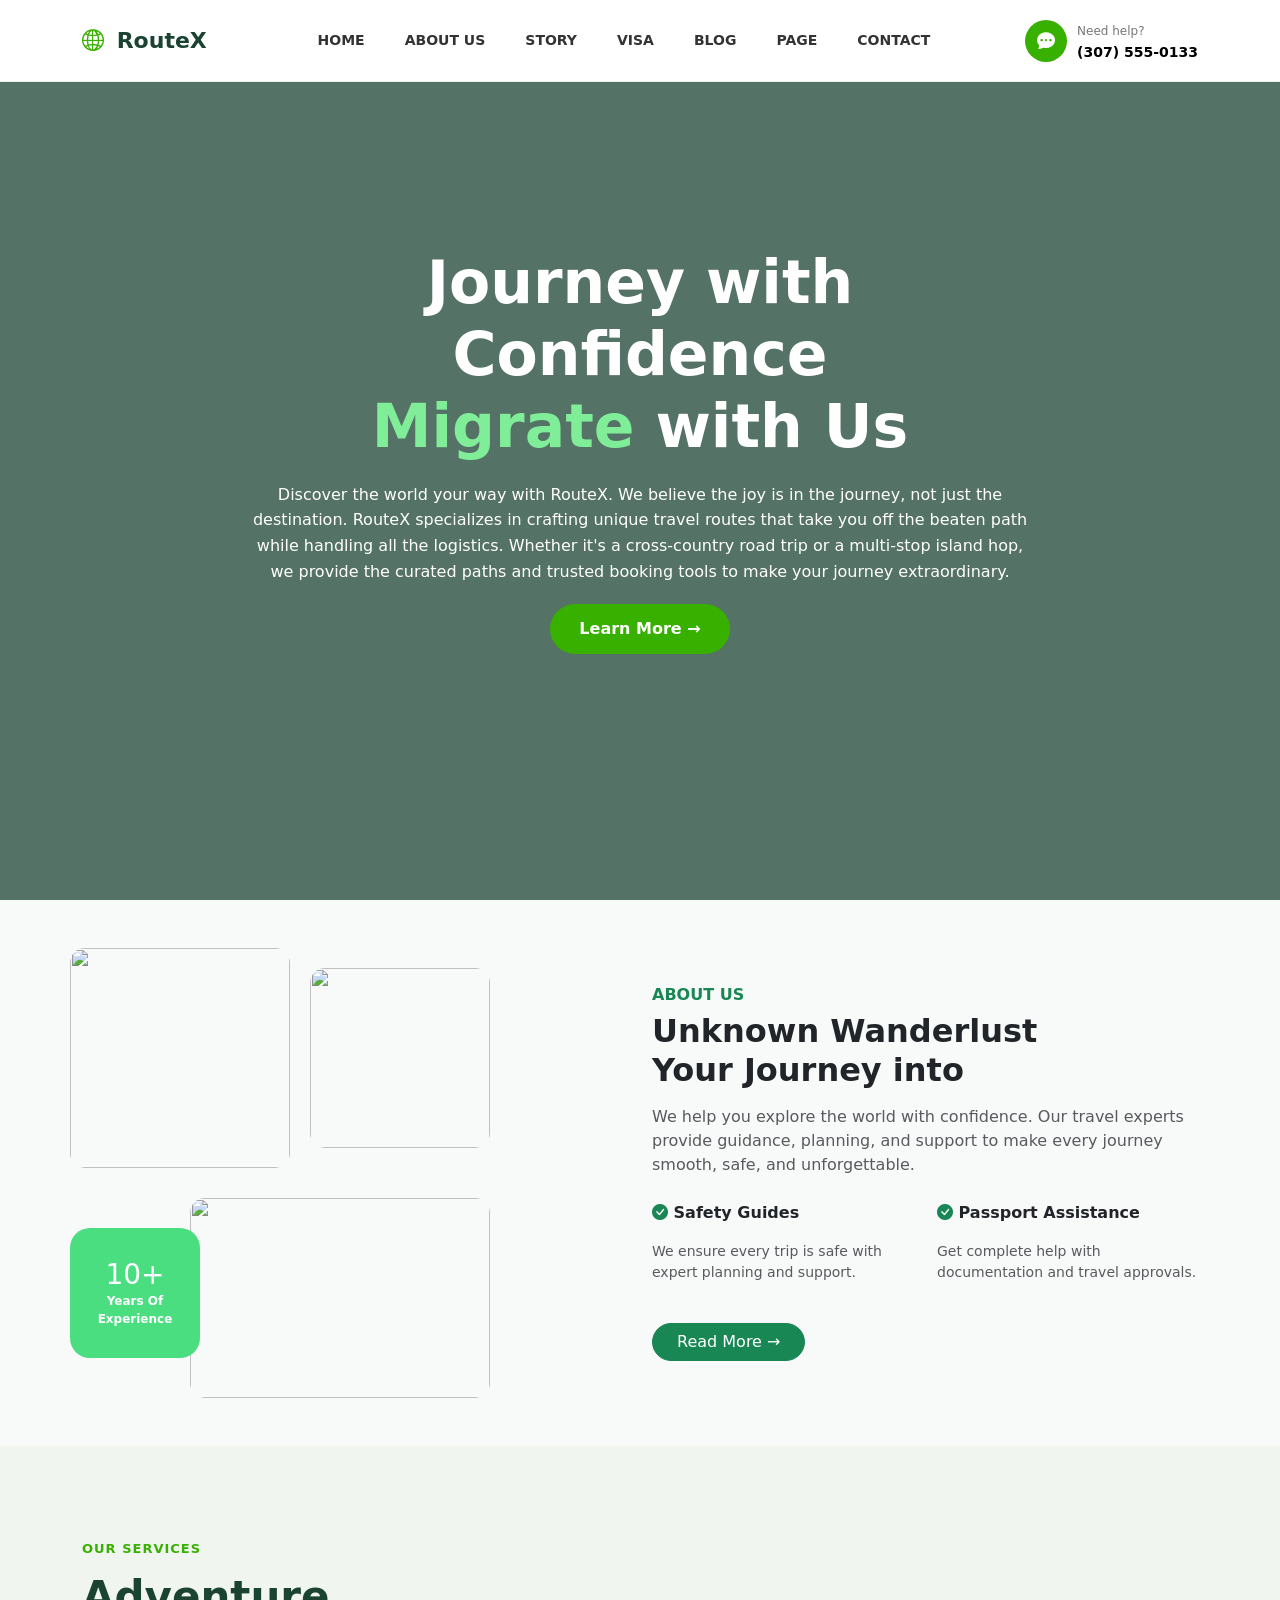
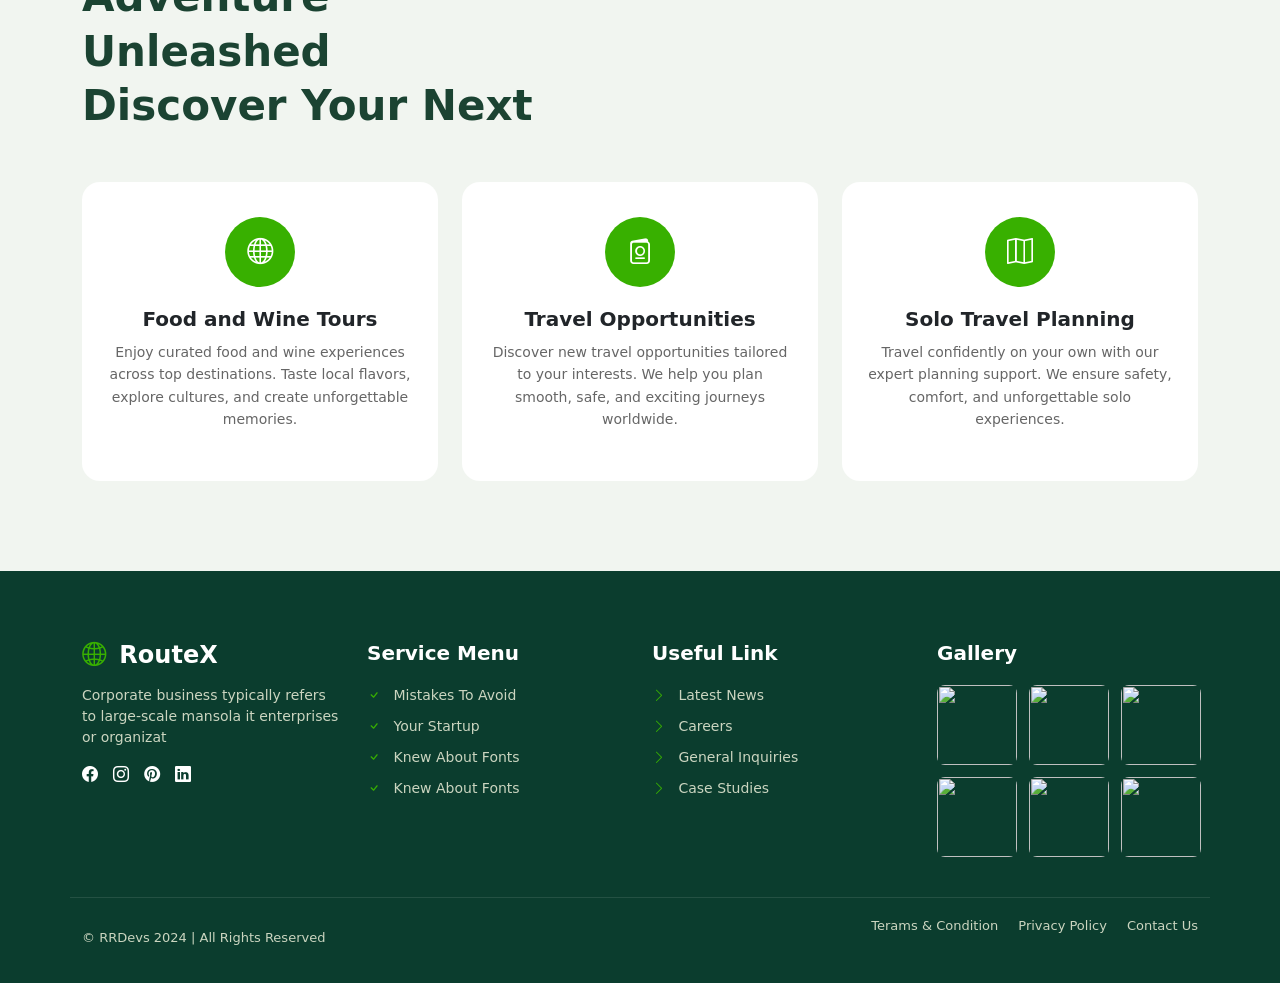
==== commit 1fff7377: "Add files via upload" ====
--- a/index.html
+++ b/index.html
@@ -83,72 +83,79 @@
   </div>
 </section>
 <!-- ABOUT SECTION -->
-<section class="about-section">
-  <div class="container">
-    <div class="row align-items-center">
-
-      <!-- LEFT IMAGES -->
-      <div class="col-lg-6">
-        <div class="about-images">
-
-          <!-- Image 1 -->
-          <div class="img-box img1">
-            <img src="https://images.unsplash.com/photo-1521737604893-d14cc237f11d?q=80&w=600" alt="">
-          </div>
-
-          <!-- Image 2 -->
-          <div class="img-box img2">
-            <img src="https://images.unsplash.com/photo-1525134479668-1bee5c7c6845?q=80&w=500" alt="">
-          </div>
-
-          <!-- Image 3 -->
-          <div class="img-box img3">
-            <img src="https://images.unsplash.com/photo-1556761175-b413da4baf72?q=80&w=600" alt="">
-          </div>
-
-          <!-- EXPERIENCE BOX -->
-          <div class="exp-box">
-            <h2>10+</h2>
-            <p>Years Of Experience</p>
-          </div>
-
-        </div>
-      </div>
-
-      <!-- RIGHT CONTENT -->
-      <div class="col-lg-6">
-        <div class="about-content">
-
-          <span class="sub-title">ABOUT US</span>
-
-          <h2>Unknown Wanderlust Your Journey into</h2>
-
-          <p>
-            Lorem ipsum dolor sit amet, consectetur adipiscing elit.
-            Sed sit amet risus nunc. Duis egestas ac ante sed tincidunt.
-          </p>
-
-          <div class="about-features">
-            <div>
-              <i class="bi bi-check-circle-fill"></i>
-              Safety Guides
-              <p>Lorem ipsum dolor sit amet</p>
-            </div>
-
-            <div>
-              <i class="bi bi-check-circle-fill"></i>
-              Passport Assistance
-              <p>Lorem ipsum dolor sit amet</p>
-            </div>
-          </div>
-
-          <a href="#" class="btn about-btn">Read More →</a>
-
-        </div>
-      </div>
-
-    </div>
-  </div>
+
+<!-- ABOUT SECTION -->
+<section class="about-section py-5">
+<div class="container">
+<div class="row align-items-center">
+
+<!-- LEFT IMAGES -->
+<div class="col-md-6 position-relative about-images">
+
+<img src="https://images.unsplash.com/photo-1549144511-f099e773c147?w="class="img1">
+
+<img src="https://plus.unsplash.com/premium_photo-1699566448055-671c8dbcc7ee?w="
+class="img2">
+
+<img src="https://images.unsplash.com/photo-1499678329028-101435549a4e?w=500&auto="
+class="img3">
+
+<div class="experience-box">
+<h2>10+</h2>
+<p>Years Of<br>Experience</p>
+</div>
+
+</div>
+
+
+<!-- RIGHT CONTENT -->
+<div class="col-md-6">
+
+<h6 class="text-success fw-bold mb-2">ABOUT US</h6>
+
+<h2 class="fw-bold mb-3">
+Unknown Wanderlust <br>
+Your Journey into
+</h2>
+
+<p class="text-muted mb-4">
+We help you explore the world with confidence. Our travel experts
+provide guidance, planning, and support to make every journey smooth,
+safe, and unforgettable.
+</p>
+
+<div class="row mb-4">
+
+<div class="col-6">
+<p class="fw-semibold">
+<i class="bi bi-check-circle-fill text-success"></i>
+Safety Guides
+</p>
+<p class="text-muted small">
+We ensure every trip is safe with expert planning and support.
+</p>
+</div>
+
+<div class="col-6">
+<p class="fw-semibold">
+<i class="bi bi-check-circle-fill text-success"></i>
+Passport Assistance
+</p>
+<p class="text-muted small">
+Get complete help with documentation and travel approvals.
+</p>
+</div>
+
+</div>
+
+<button class="btn btn-success rounded-pill px-4">
+Read More →
+</button>
+
+</div>
+
+</div>
+</div>
 </section>
 <!-- SERVICES SECTION -->
 <section class="services-section">
@@ -255,19 +262,19 @@
       </div>
 
       <!-- GALLERY -->
-      <div class="col-lg-3 col-md-6">
-        <h5>Gallery</h5>
-        <div class="gallery">
-          <img src="https://images.unsplash.com/photo-1521737604893-d14cc237f11d?q=80&w=200">
-          <img src="https://images.unsplash.com/photo-1525134479668-1bee5c7c6845?q=80&w=200">
-          <img src="https://images.unsplash.com/photo-1556761175-b413da4baf72?q=80&w=200">
-          <img src="https://images.unsplash.com/photo-1522202176988-66273c2fd55f?q=80&w=200">
-          <img src="https://images.unsplash.com/photo-1521791136064-7986c2920216?q=80&w=200">
-          <img src="https://images.unsplash.com/photo-1524504388940-b1c1722653e1?q=80&w=200">
-        </div>
-      </div>
-
-    </div>
+      
+        <div class="col-lg-3 col-md-6">
+    <h5 class="footer-title">Gallery</h5>
+
+    <div class="footer-gallery">
+        <img src="https://content-whale.com/blog/wp-content/uploads/2023/11/Compelling-Narrative-for-Travel-Website-Content--1024x576.jpg" alt="">
+        <img src="https://images.unsplash.com/photo-1775149649911-2714110db00b?w=500&auto=format&fit=" alt="">
+        <img src="https://images.unsplash.com/photo-1775152928511-a18ed5197827?w=500&auto=format&fit=crop&q=" alt="">
+        <img src="https://images.unsplash.com/photo-1775251801951-ccb61c5bb914?w=500&auto=format&fit=crop&q=" alt="">
+        <img src="https://images.unsplash.com/photo-1774840966298-639fb936b382?w=500&auto=format&fit=crop&q=60&ixlib=" alt="">
+        <img src="https://images.unsplash.com/photo-1773318427480-1058e1059f99?w=500&auto=format&fit=crop&q=60&ixlib=" alt="">
+    </div>
+</div>
 
     <!-- BOTTOM -->
     <div class="footer-bottom">
--- a/style.css
+++ b/style.css
@@ -69,7 +69,7 @@
 /* HERO */
 .hero{
   height:100vh;
-  background:url('https://pixabay.com/images/download/x-7770801_1920.jpg') center/cover no-repeat;
+  background:url('https://images.unsplash.com/photo-1541410965313-d53b3c16ef17?w=') center/cover no-repeat;
   position:relative;
   display:flex;
   align-items:center;
@@ -134,144 +134,80 @@
     margin-top:10px;
   }
 }
-
-/* ABOUT SECTION */
+/* Import Google Font */
+@import url('https://fonts.googleapis.com/css2?family=Poppins:wght@300;400;600&display=swap');
+
 .about-section {
-  padding: 80px 0;
-  background: #f8f9fa;
-}
-
-/* IMAGE GRID */
+  background: #f8f9f9;
+}
+
+/* IMAGE LAYOUT */
 .about-images {
-  position: relative;
-  height: 450px;
-}
-
-/* COMMON IMAGE STYLE */
-.img-box {
+  min-height: 450px;
+}
+
+/* IMAGE STYLES */
+.about-images img {
+  border-radius: 15px;
+  object-fit: cover;
   position: absolute;
-  border-radius: 15px;
-  overflow: hidden;
-}
-
-.img-box img {
-  width: 100%;
-  height: 100%;
-  object-fit: cover;
-}
-
-/* POSITIONS (MATCH LAYOUT) */
+}
+
+/* TOP LEFT IMAGE */
 .img1 {
-  width: 250px;
-  height: 200px;
+  width: 220px;
+  height: 220px;
   top: 0;
   left: 0;
 }
 
+/* TOP RIGHT IMAGE */
 .img2 {
   width: 180px;
-  height: 150px;
-  top: 0;
-  right: 40px;
-}
-
+  height: 180px;
+  top: 20px;
+  left: 240px;
+}
+
+/* BOTTOM IMAGE */
 .img3 {
-  width: 260px;
+  width: 300px;
   height: 200px;
   bottom: 0;
-  left: 80px;
-}
-
-/* EXPERIENCE BOX */
-.exp-box {
+  left: 120px;
+}
+
+/* GREEN EXPERIENCE BOX */
+.experience-box {
   position: absolute;
-  bottom: 20px;
+  bottom: 40px;
   left: 0;
-  width: 140px;
-  height: 140px;
-  background: #38b000;
-  color: #fff;
-  border-radius: 15px;
+  background: #4ade80;
+  color: white;
+  width: 130px;
+  height: 130px;
+  border-radius: 20px;
   display: flex;
   flex-direction: column;
+  justify-content: center;
   align-items: center;
-  justify-content: center;
-}
-
-.exp-box h2 {
-  font-size: 32px;
+  font-weight: bold;
+}
+
+.experience-box h2 {
   margin: 0;
-}
-
-.exp-box p {
+  font-size: 28px;
+}
+
+.experience-box p {
+  margin: 0;
   font-size: 12px;
-}
-
-/* CONTENT */
-.about-content {
-  padding-left: 30px;
-}
-
-.sub-title {
-  color: #38b000;
-  font-weight: 600;
-  font-size: 14px;
-}
-
-.about-content h2 {
-  font-size: 38px;
-  font-weight: 700;
-  margin: 15px 0;
-}
-
-.about-content p {
-  color: #666;
-  line-height: 1.6;
-}
-
-/* FEATURES */
-.about-features {
-  display: flex;
-  gap: 30px;
-  margin: 20px 0;
-}
-
-.about-features div {
-  font-size: 14px;
-}
-
-.about-features i {
-  color: #38b000;
-  margin-right: 5px;
-}
-
-/* BUTTON */
-.about-btn {
-  background: #38b000;
-  color: #fff;
-  padding: 10px 25px;
-  border-radius: 25px;
-}
-
-.about-btn:hover {
-  background: #2d6a4f;
-}
-
-/* RESPONSIVE */
-@media (max-width: 768px) {
-  .about-images {
-    height: 350px;
-    margin-bottom: 40px;
-  }
-
-  .about-content {
-    padding-left: 0;
-  }
-
-  .about-features {
-    flex-direction: column;
-  }
-}
+  text-align: center;
+}
+
+
+
+
 /* SECTION BACKGROUND */
 .services-section {
   padding: 90px 0;
@@ -447,19 +383,35 @@
   color: #38b000;
   margin-right: 8px;
 }
-
-/* GALLERY */
-.gallery {
-  display: grid;
-  grid-template-columns: repeat(3, 1fr);
-  gap: 8px;
-}
-
-.gallery img {
-  width: 100%;
-  border-radius: 8px;
-}
-
+/* FOOTER GALLERY */
+.footer-title {
+    color: #fff;
+    margin-bottom: 20px;
+    font-weight: 600;
+}
+
+/* FOOTER GALLERY GRID */
+.footer-gallery {
+    display: grid;
+    grid-template-columns: repeat(3, 80px); /* fixed width */
+    justify-content: start;
+    gap: 12px;
+}
+
+/* IMAGE BOX */
+.footer-gallery img {
+    width: 80px;
+    height: 80px;              /* same height = square */
+    object-fit: cover;        /* crop image properly */
+    border-radius: 8px;
+    display: block;
+}
+
+/* OPTIONAL HOVER */
+.footer-gallery img:hover {
+    transform: scale(1.05);
+    transition: 0.3s;
+}
 /* BOTTOM */
 .footer-bottom {
   border-top: 1px solid rgba(255,255,255,0.1);
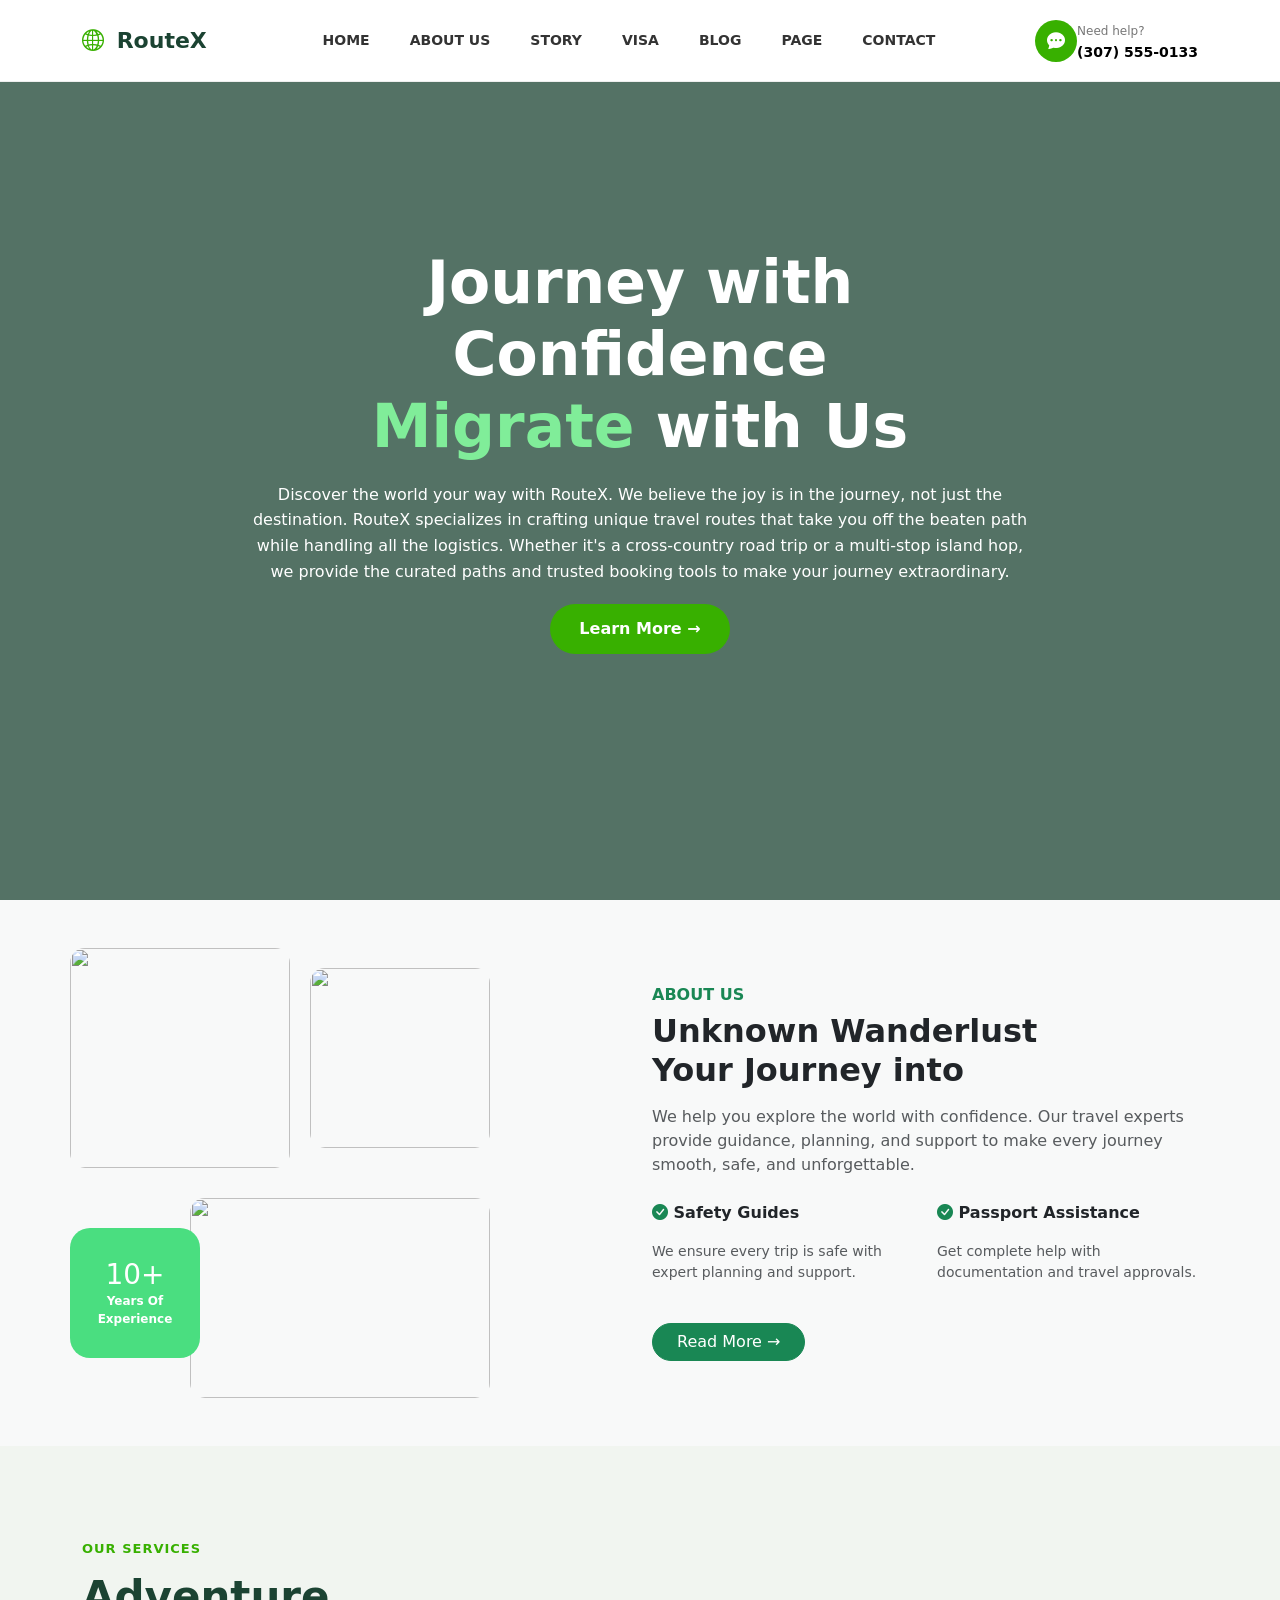
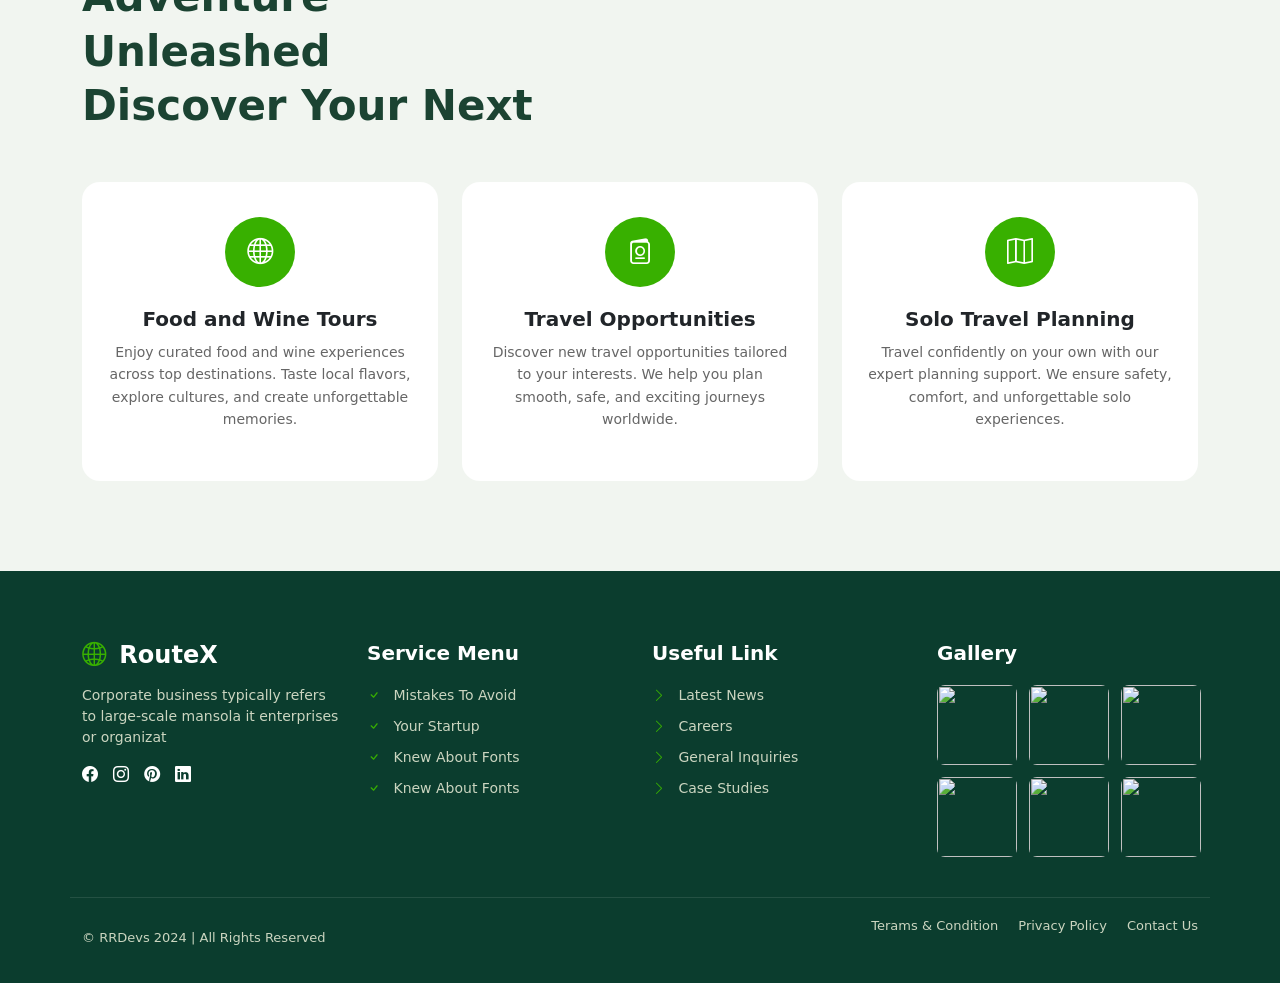
==== commit d819b1ef: "Add files via upload" ====
--- a/index.html
+++ b/index.html
@@ -52,6 +52,7 @@
         
         <div class="chat-circle">
           <i class="bi bi-chat-dots-fill"></i>
+        </div>
         </div>
 
         <div class="contact-text">
--- a/style.css
+++ b/style.css
@@ -311,19 +311,67 @@
 }
 
 /* RESPONSIVE */
-@media (max-width: 992px) {
-  .services-section::after {
-    display: none;
-  }
-
-  .services-header h2 {
-    font-size: 32px;
-  }
-
-  .service-arrows {
-    margin-top: 20px;
-  }
-}
+
+@media(max-width:900px){
+  header{
+    display:flex;
+    flex-direction:row;
+    justify-content:space-between;
+    align-items:center;
+    padding:18px 20px;
+    position:relative;
+  }
+
+  .logo{
+    margin-left:0;
+    font-size:24px;
+  }
+
+  .menu-toggle{
+    display:block;
+    font-size:32px;
+    margin-right:0;
+    color:#0a4f3c;
+  }
+
+  nav{
+    display:none;
+    flex-direction:column;
+    position:absolute;
+    top:80px;
+    left:0;
+    width:100%;
+    background:#fff;
+    box-shadow:0 5px 20px rgba(0,0,0,0.1);
+    padding:20px;
+    border-radius:12px;
+    z-index:999;
+  }
+
+  nav.show{
+    display:flex;
+  }
+
+  .help{
+    display:none;
+  }
+
+  .about-grid,
+  .services-grid,
+  .footer-grid,
+  .feature-row{
+    grid-template-columns:1fr;
+  }
+
+  .hero h1{
+    font-size:40px;
+  }
+
+  h2{
+    font-size:32px;
+  }
+}
+    
 /* FOOTER */
 .footer-section {
   background: #0b3d2e;
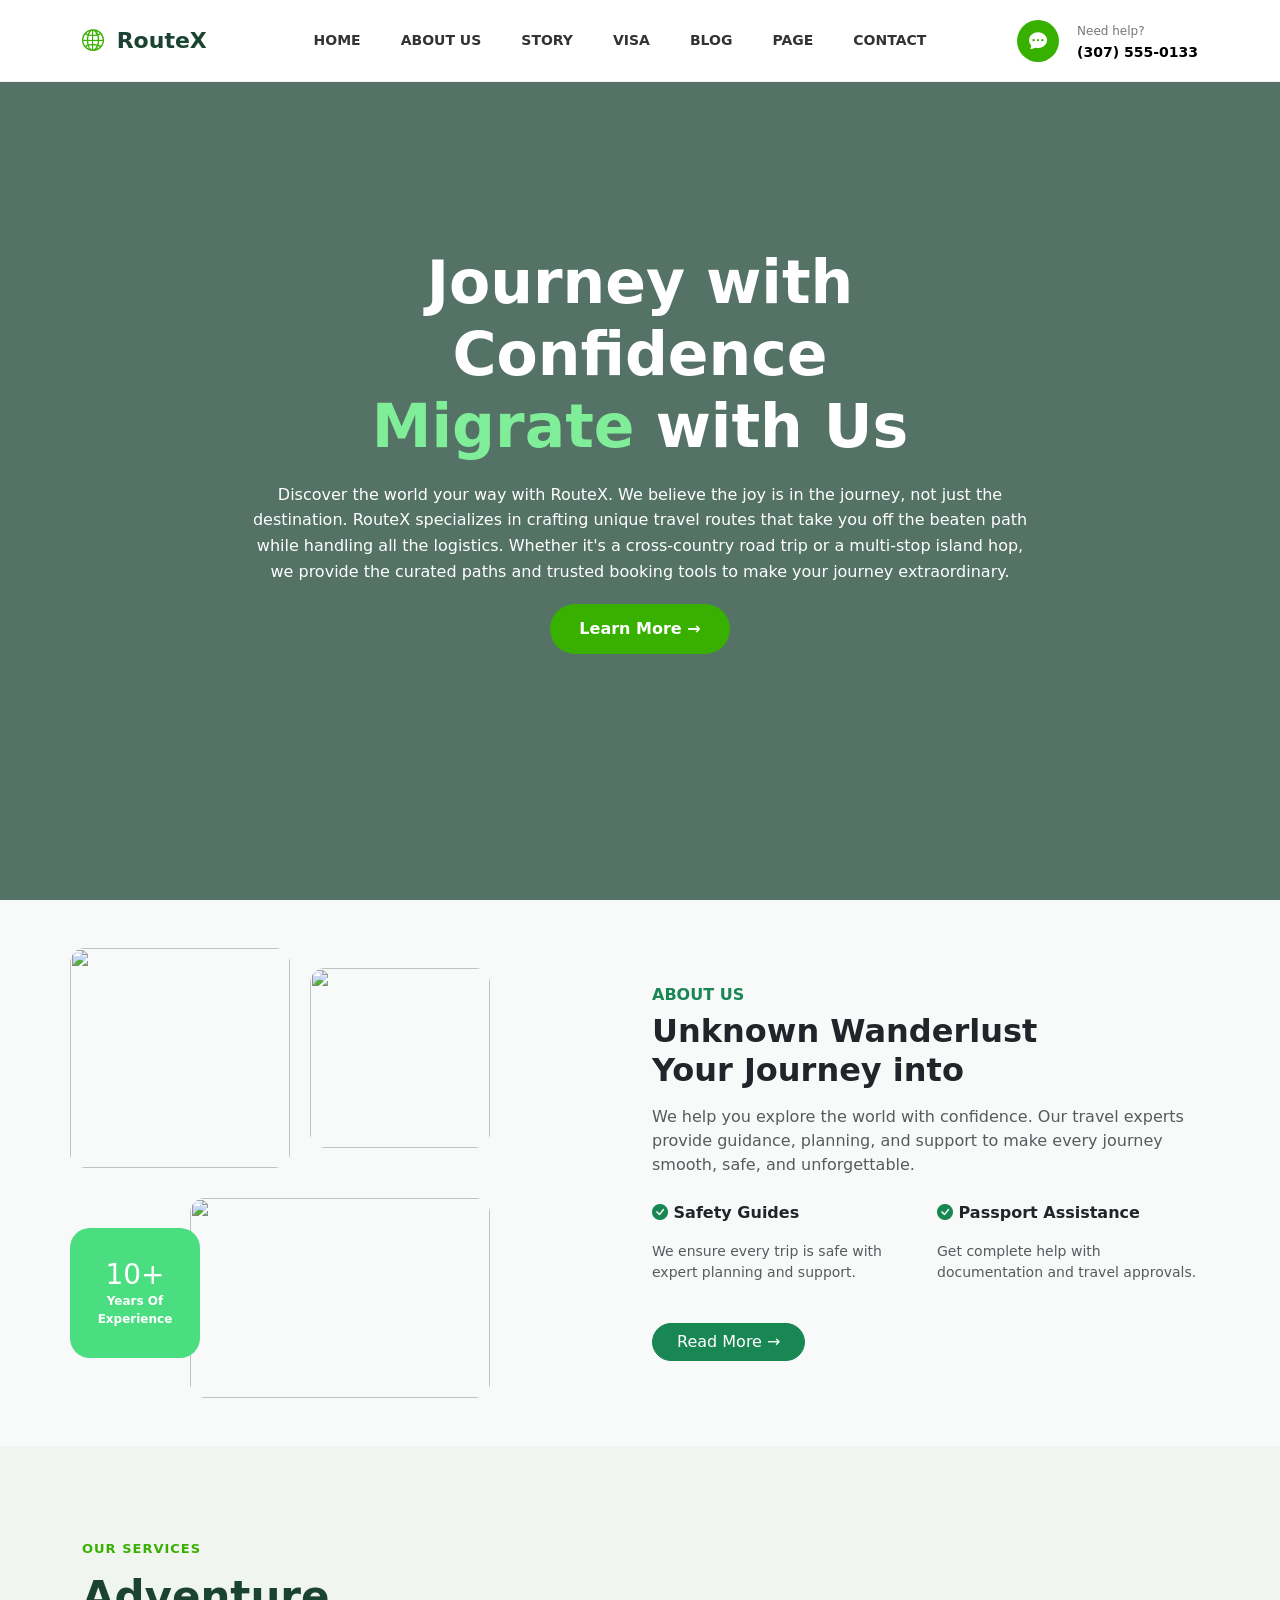
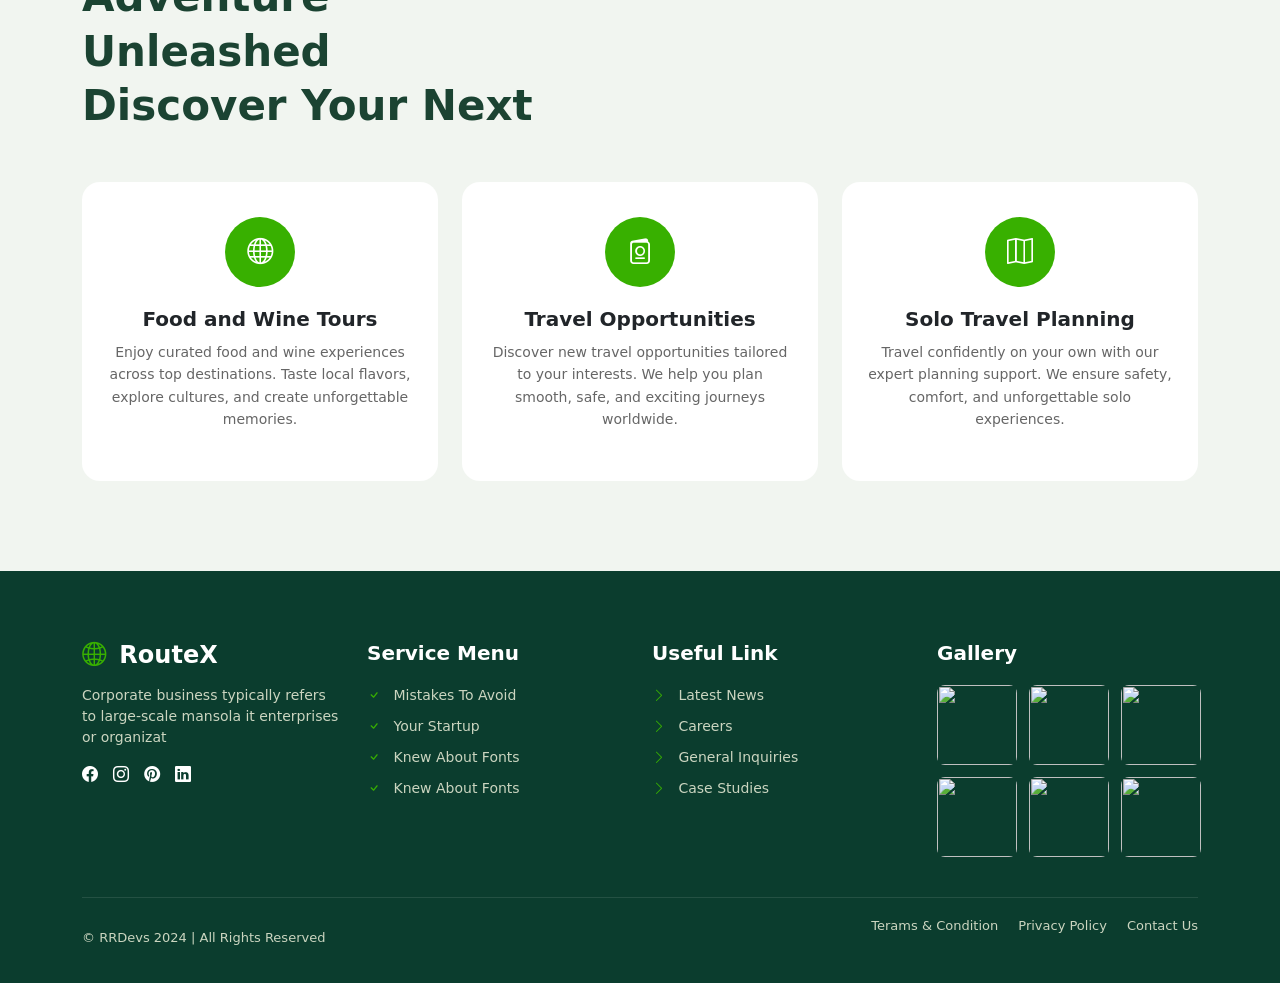
==== commit 5061cf1b: "Add files via upload" ====
--- a/index.html
+++ b/index.html
@@ -1,6 +1,4 @@
-
-
-   <!DOCTYPE html>
+<!DOCTYPE html>
 <html lang="en">
 <head>
   <meta charset="UTF-8">
@@ -47,19 +45,16 @@
         <li class="nav-item"><a class="nav-link" href="#">CONTACT</a></li>
       </ul>
 
-      <!-- RIGHT CONTACT -->
+      <!-- RIGHT CONTACT (FIXED STRUCTURE) -->
       <div class="d-flex align-items-center contact-area">
-        
         <div class="chat-circle">
           <i class="bi bi-chat-dots-fill"></i>
         </div>
-        </div>
-
-        <div class="contact-text">
+
+        <div class="contact-text ms-2">
           <small>Need help?</small>
           <div>(307) 555-0133</div>
         </div>
-
       </div>
 
     </div>
@@ -77,87 +72,84 @@
     </h1>
 
     <p>
-      Discover the world your way with RouteX. We believe the joy is in the journey, not just the destination. RouteX specializes in crafting unique travel routes that take you off the beaten path while handling all the logistics. Whether it's a cross-country road trip or a multi-stop island hop, we provide the curated paths and trusted booking tools to make your journey extraordinary.</p>
+      Discover the world your way with RouteX. We believe the joy is in the journey, not just the destination. RouteX specializes in crafting unique travel routes that take you off the beaten path while handling all the logistics. Whether it's a cross-country road trip or a multi-stop island hop, we provide the curated paths and trusted booking tools to make your journey extraordinary.
     </p>
 
     <a href="#" class="btn hero-btn">Learn More →</a>
   </div>
 </section>
-<!-- ABOUT SECTION -->
 
 <!-- ABOUT SECTION -->
 <section class="about-section py-5">
-<div class="container">
-<div class="row align-items-center">
-
-<!-- LEFT IMAGES -->
-<div class="col-md-6 position-relative about-images">
-
-<img src="https://images.unsplash.com/photo-1549144511-f099e773c147?w="class="img1">
-
-<img src="https://plus.unsplash.com/premium_photo-1699566448055-671c8dbcc7ee?w="
-class="img2">
-
-<img src="https://images.unsplash.com/photo-1499678329028-101435549a4e?w=500&auto="
-class="img3">
-
-<div class="experience-box">
-<h2>10+</h2>
-<p>Years Of<br>Experience</p>
-</div>
-
-</div>
-
-
-<!-- RIGHT CONTENT -->
-<div class="col-md-6">
-
-<h6 class="text-success fw-bold mb-2">ABOUT US</h6>
-
-<h2 class="fw-bold mb-3">
-Unknown Wanderlust <br>
-Your Journey into
-</h2>
-
-<p class="text-muted mb-4">
-We help you explore the world with confidence. Our travel experts
-provide guidance, planning, and support to make every journey smooth,
-safe, and unforgettable.
-</p>
-
-<div class="row mb-4">
-
-<div class="col-6">
-<p class="fw-semibold">
-<i class="bi bi-check-circle-fill text-success"></i>
-Safety Guides
-</p>
-<p class="text-muted small">
-We ensure every trip is safe with expert planning and support.
-</p>
-</div>
-
-<div class="col-6">
-<p class="fw-semibold">
-<i class="bi bi-check-circle-fill text-success"></i>
-Passport Assistance
-</p>
-<p class="text-muted small">
-Get complete help with documentation and travel approvals.
-</p>
-</div>
-
-</div>
-
-<button class="btn btn-success rounded-pill px-4">
-Read More →
-</button>
-
-</div>
-
-</div>
-</div>
+  <div class="container">
+    <div class="row align-items-center">
+
+      <!-- LEFT IMAGES -->
+      <div class="col-md-6 position-relative about-images">
+
+        <img src="https://images.unsplash.com/photo-1549144511-f099e773c147?w=" class="img1">
+
+        <img src="https://plus.unsplash.com/premium_photo-1699566448055-671c8dbcc7ee?w=" class="img2">
+
+        <img src="https://images.unsplash.com/photo-1499678329028-101435549a4e?w=500&auto=" class="img3">
+
+        <div class="experience-box">
+          <h2>10+</h2>
+          <p>Years Of<br>Experience</p>
+        </div>
+
+      </div>
+
+      <!-- RIGHT CONTENT -->
+      <div class="col-md-6">
+
+        <h6 class="text-success fw-bold mb-2">ABOUT US</h6>
+
+        <h2 class="fw-bold mb-3">
+          Unknown Wanderlust <br>
+          Your Journey into
+        </h2>
+
+        <p class="text-muted mb-4">
+          We help you explore the world with confidence. Our travel experts
+          provide guidance, planning, and support to make every journey smooth,
+          safe, and unforgettable.
+        </p>
+
+        <div class="row mb-4">
+
+          <div class="col-6">
+            <p class="fw-semibold">
+              <i class="bi bi-check-circle-fill text-success"></i>
+              Safety Guides
+            </p>
+            <p class="text-muted small">
+              We ensure every trip is safe with expert planning and support.
+            </p>
+          </div>
+
+          <div class="col-6">
+            <p class="fw-semibold">
+              <i class="bi bi-check-circle-fill text-success"></i>
+              Passport Assistance
+            </p>
+            <p class="text-muted small">
+              Get complete help with documentation and travel approvals.
+            </p>
+          </div>
+
+        </div>
+
+        <button class="btn btn-success rounded-pill px-4">
+          Read More →
+        </button>
+
+      </div>
+
+    </div>
+  </div>
 </section>
+
 <!-- SERVICES SECTION -->
 <section class="services-section">
   <div class="container">
@@ -171,7 +163,6 @@
     <!-- CARDS -->
     <div class="row g-4 mt-4">
 
-      <!-- CARD 1 -->
       <div class="col-lg-4 col-md-6">
         <div class="service-card text-center">
           <div class="icon-box">
@@ -179,13 +170,12 @@
           </div>
           <h5>Food and Wine Tours</h5>
           <p>
-           Enjoy curated food and wine experiences across top destinations.
-           Taste local flavors, explore cultures, and create unforgettable memories.
+            Enjoy curated food and wine experiences across top destinations.
+            Taste local flavors, explore cultures, and create unforgettable memories.
           </p>
         </div>
       </div>
 
-      <!-- CARD 2 -->
       <div class="col-lg-4 col-md-6">
         <div class="service-card text-center">
           <div class="icon-box">
@@ -199,7 +189,6 @@
         </div>
       </div>
 
-      <!-- CARD 3 -->
       <div class="col-lg-4 col-md-6">
         <div class="service-card text-center">
           <div class="icon-box">
@@ -217,12 +206,13 @@
 
   </div>
 </section>
+
 <!-- FOOTER -->
 <footer class="footer-section">
   <div class="container">
     <div class="row">
 
-      <!-- LOGO + TEXT -->
+      <!-- LOGO -->
       <div class="col-lg-3 col-md-6 mb-4">
         <h3 class="footer-logo">
           <i class="bi bi-globe2"></i> RouteX
@@ -231,7 +221,6 @@
           Corporate business typically refers to large-scale mansola it enterprises or organizat
         </p>
 
-        <!-- SOCIAL ICONS -->
         <div class="social-icons">
           <i class="bi bi-facebook"></i>
           <i class="bi bi-instagram"></i>
@@ -251,7 +240,7 @@
         </ul>
       </div>
 
-      <!-- USEFUL LINKS -->
+      <!-- LINKS -->
       <div class="col-lg-3 col-md-6 mb-4">
         <h5>Useful Link</h5>
         <ul>
@@ -263,19 +252,20 @@
       </div>
 
       <!-- GALLERY -->
-      
-        <div class="col-lg-3 col-md-6">
-    <h5 class="footer-title">Gallery</h5>
-
-    <div class="footer-gallery">
-        <img src="https://content-whale.com/blog/wp-content/uploads/2023/11/Compelling-Narrative-for-Travel-Website-Content--1024x576.jpg" alt="">
-        <img src="https://images.unsplash.com/photo-1775149649911-2714110db00b?w=500&auto=format&fit=" alt="">
-        <img src="https://images.unsplash.com/photo-1775152928511-a18ed5197827?w=500&auto=format&fit=crop&q=" alt="">
-        <img src="https://images.unsplash.com/photo-1775251801951-ccb61c5bb914?w=500&auto=format&fit=crop&q=" alt="">
-        <img src="https://images.unsplash.com/photo-1774840966298-639fb936b382?w=500&auto=format&fit=crop&q=60&ixlib=" alt="">
-        <img src="https://images.unsplash.com/photo-1773318427480-1058e1059f99?w=500&auto=format&fit=crop&q=60&ixlib=" alt="">
-    </div>
-</div>
+      <div class="col-lg-3 col-md-6">
+        <h5 class="footer-title">Gallery</h5>
+
+        <div class="footer-gallery">
+          <img src="https://content-whale.com/blog/wp-content/uploads/2023/11/Compelling-Narrative-for-Travel-Website-Content--1024x576.jpg" alt="">
+          <img src="https://images.unsplash.com/photo-1775149649911-2714110db00b?w=500&auto=format&fit=" alt="">
+          <img src="https://images.unsplash.com/photo-1775152928511-a18ed5197827?w=500&auto=format&fit=crop&q=" alt="">
+          <img src="https://images.unsplash.com/photo-1775251801951-ccb61c5bb914?w=500&auto=format&fit=crop&q=" alt="">
+          <img src="https://images.unsplash.com/photo-1774840966298-639fb936b382?w=500&auto=format&fit=crop&q=60&ixlib=" alt="">
+          <img src="https://images.unsplash.com/photo-1773318427480-1058e1059f99?w=500&auto=format&fit=crop&q=60&ixlib=" alt="">
+        </div>
+      </div>
+
+    </div>
 
     <!-- BOTTOM -->
     <div class="footer-bottom">
@@ -291,7 +281,6 @@
   </div>
 </footer>
 
-<!-- JS -->
 <script src="https://cdn.jsdelivr.net/npm/bootstrap@5.3.2/dist/js/bootstrap.bundle.min.js"></script>
 
 </body>
--- a/style.css
+++ b/style.css
@@ -120,20 +120,27 @@
 }
 
 /* RESPONSIVE */
-@media(max-width:768px){
-  .hero-content h1{
-    font-size:36px;
-  }
-
-  .navbar-nav{
-    text-align:center;
-  }
-
-  .contact-area{
-    justify-content:center;
-    margin-top:10px;
-  }
-}
+@media(max-width:900px){
+    header{flex-direction:row;justify-content:space-between;align-items:center;position:relative;
+  } 
+    .menu-toggle{display:block;
+  }
+    nav{display:none;flex-direction:column;position:absolute;top:80px;left:0;width:100%;
+    background:#fff;box-shadow:0 5px 20px rgba(0,0,0,0.1);
+    padding:20px;border-radius:12px;z-index:999;
+  }
+    nav.show{
+    display:flex;
+  }
+    nav a{
+    padding:12px 0;
+    border-bottom:1px solid #eee;
+  }
+    .help{
+    display:none;
+  }
+  }
+
 /* Import Google Font */
 @import url('https://fonts.googleapis.com/css2?family=Poppins:wght@300;400;600&display=swap');
 
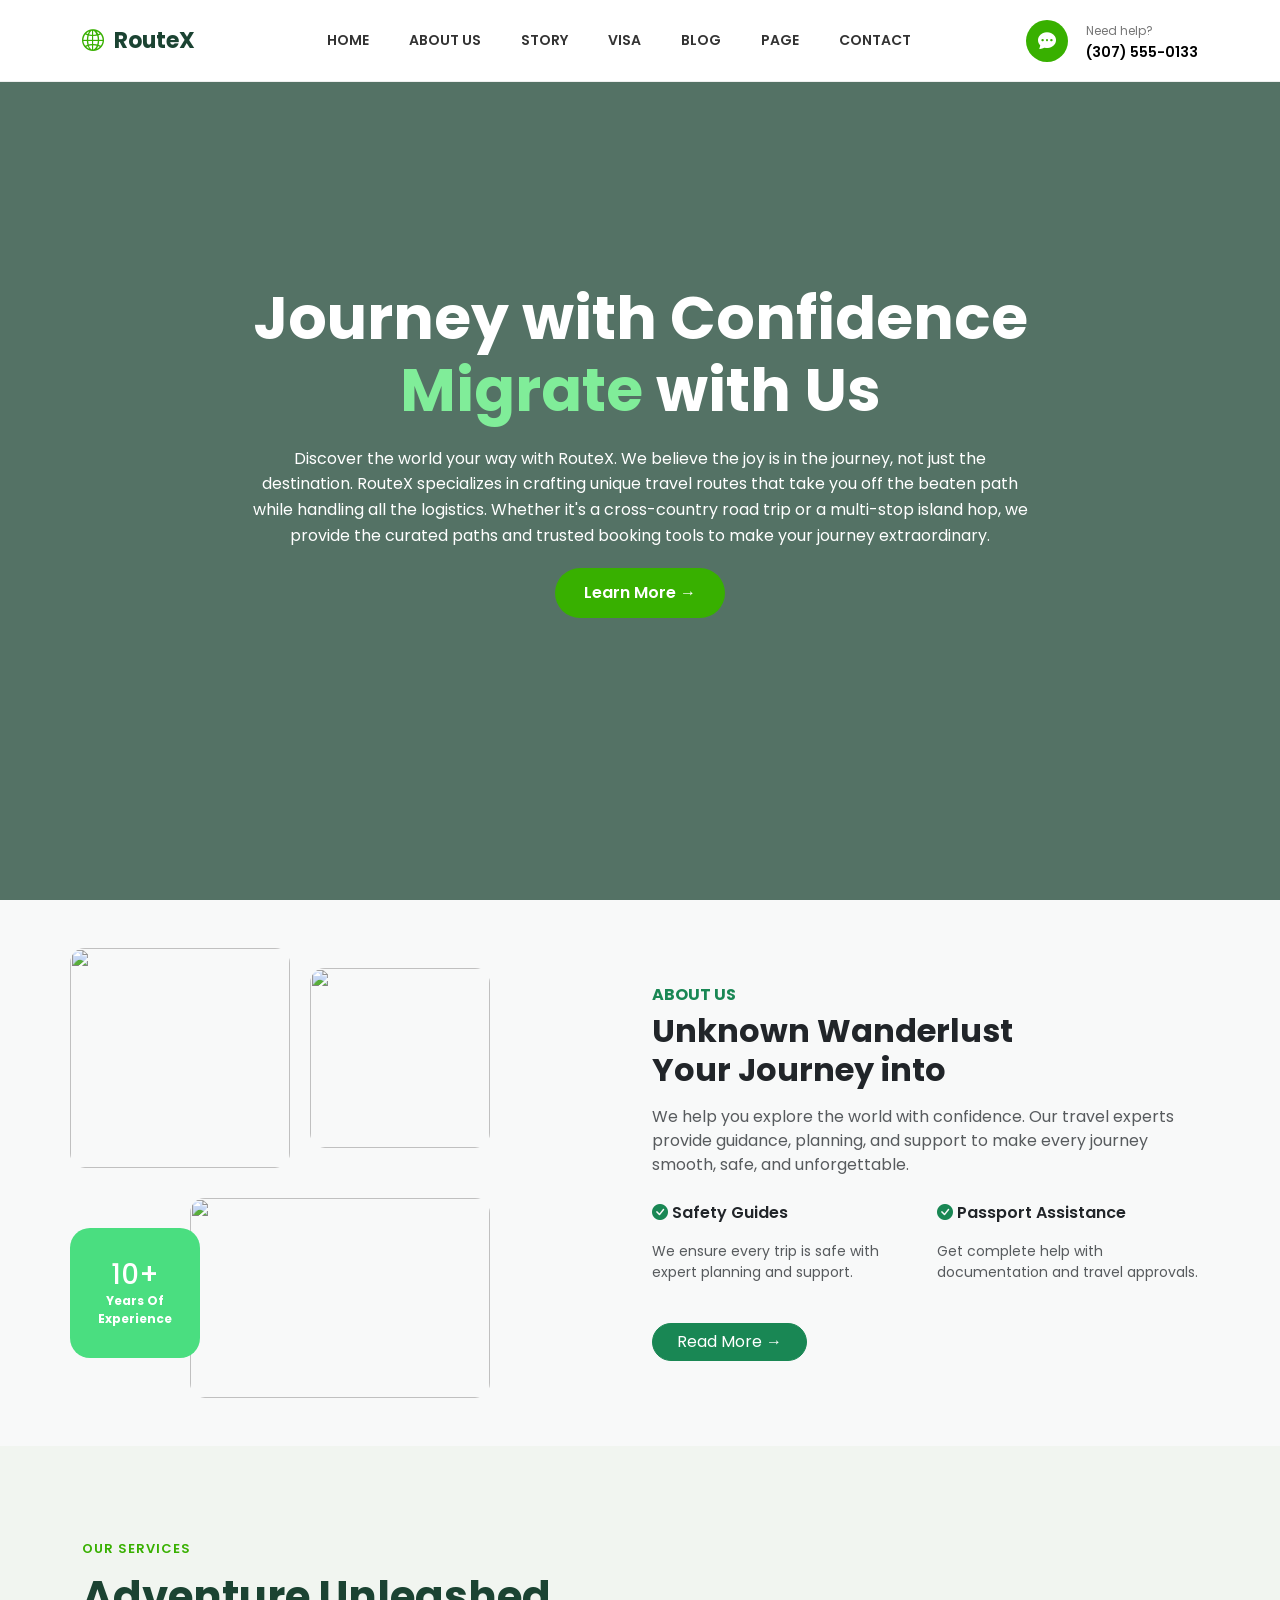
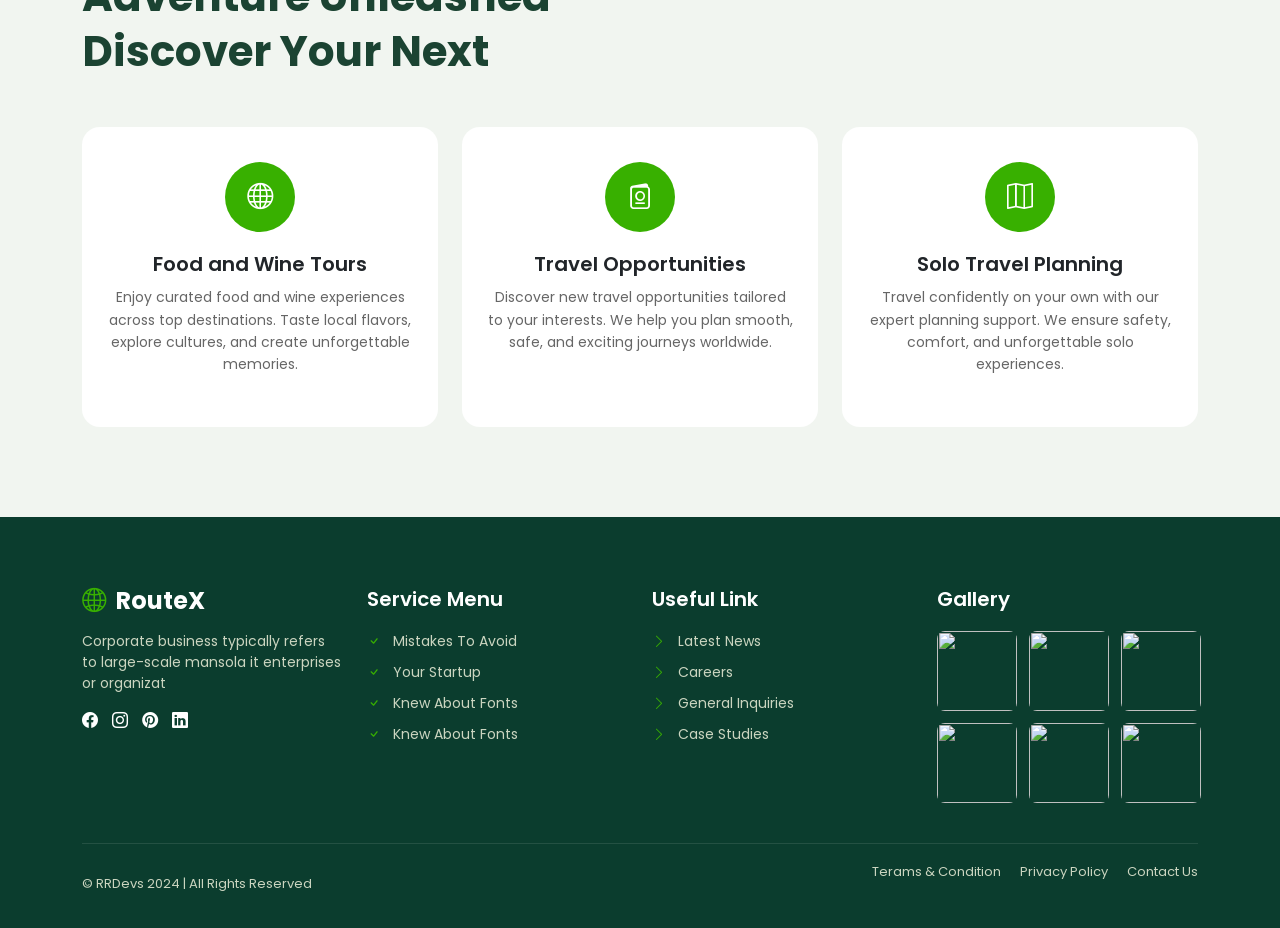
==== commit 1002a418: "Add files via upload" ====
--- a/index.html
+++ b/index.html
@@ -10,6 +10,12 @@
 
   <!-- Icons -->
   <link href="https://cdn.jsdelivr.net/npm/bootstrap-icons@1.11.1/font/bootstrap-icons.css" rel="stylesheet">
+  <!-- font-->
+
+  <!-- Google Font -->
+  <link href="https://fonts.googleapis.com/css2?family=Poppins:wght@300;400;600;700&display=swap" rel="stylesheet">
+
+</head>
 
   <!-- CSS -->
   <link rel="stylesheet" href="style.css">
@@ -87,11 +93,11 @@
       <!-- LEFT IMAGES -->
       <div class="col-md-6 position-relative about-images">
 
-        <img src="https://images.unsplash.com/photo-1549144511-f099e773c147?w=" class="img1">
-
-        <img src="https://plus.unsplash.com/premium_photo-1699566448055-671c8dbcc7ee?w=" class="img2">
-
-        <img src="https://images.unsplash.com/photo-1499678329028-101435549a4e?w=500&auto=" class="img3">
+        <img src="https://images.unsplash.com/photo-1549144511-f099e773c147?auto=format&fit=crop&w=500&q=60" class="img1" loading="lazy" >
+
+        <img src="https://images.unsplash.com/photo-1500534314209-a25ddb2bd429?auto=format&fit=crop&w=500&q=60" class="img2" loading="lazy"">
+
+        <img src="https://images.unsplash.com/photo-1499678329028-101435549a4e?auto=format&fit=crop&w=500&q=60" class="img3" loading="lazy">
 
         <div class="experience-box">
           <h2>10+</h2>
@@ -256,13 +262,13 @@
         <h5 class="footer-title">Gallery</h5>
 
         <div class="footer-gallery">
-          <img src="https://content-whale.com/blog/wp-content/uploads/2023/11/Compelling-Narrative-for-Travel-Website-Content--1024x576.jpg" alt="">
-          <img src="https://images.unsplash.com/photo-1775149649911-2714110db00b?w=500&auto=format&fit=" alt="">
-          <img src="https://images.unsplash.com/photo-1775152928511-a18ed5197827?w=500&auto=format&fit=crop&q=" alt="">
-          <img src="https://images.unsplash.com/photo-1775251801951-ccb61c5bb914?w=500&auto=format&fit=crop&q=" alt="">
-          <img src="https://images.unsplash.com/photo-1774840966298-639fb936b382?w=500&auto=format&fit=crop&q=60&ixlib=" alt="">
-          <img src="https://images.unsplash.com/photo-1773318427480-1058e1059f99?w=500&auto=format&fit=crop&q=60&ixlib=" alt="">
-        </div>
+  <img src="https://images.unsplash.com/photo-1507525428034-b723cf961d3e?auto=format&fit=crop&w=200&q=60" loading="lazy">
+  <img src="https://images.unsplash.com/photo-1501785888041-af3ef285b470?auto=format&fit=crop&w=200&q=60" loading="lazy">
+  <img src="https://images.unsplash.com/photo-1470770841072-f978cf4d019e?auto=format&fit=crop&w=200&q=60" loading="lazy">
+  <img src="https://images.unsplash.com/photo-1500530855697-b586d89ba3ee?auto=format&fit=crop&w=200&q=60" loading="lazy">
+  <img src="https://images.unsplash.com/photo-1467269204594-9661b134dd2b?auto=format&fit=crop&w=200&q=60" loading="lazy">
+  <img src="https://images.unsplash.com/photo-1500534314209-a25ddb2bd429?auto=format&fit=crop&w=200&q=60" loading="lazy">
+</div>
       </div>
 
     </div>
--- a/style.css
+++ b/style.css
@@ -1,10 +1,13 @@
-
 /* RESET */
 *{
   margin:0;
   padding:0;
   box-sizing:border-box;
 }
+html, body{
+    overflow-x: hidden;
+    font-family: 'poppins', sans-serif;
+}
 
 /* NAVBAR */
 .custom-navbar{
@@ -16,11 +19,11 @@
 .logo{
   font-size: 22px;
   font-weight: 700;
-  color:#1b4332 !important;
+  color:#1b4332;
 }
 
 .logo i{
-  color:#38b000;
+  color: #38b000 !important;;
   margin-right:5px;
 }
 
@@ -69,7 +72,7 @@
 /* HERO */
 .hero{
   height:100vh;
-  background:url('https://images.unsplash.com/photo-1541410965313-d53b3c16ef17?w=') center/cover no-repeat;
+  background: url('https://images.unsplash.com/photo-1501785888041-af3ef285b470?auto=format&fit=crop&w=1600&q=60') center/cover no-repeat;
   position:relative;
   display:flex;
   align-items:center;
@@ -118,39 +121,14 @@
 .hero-btn:hover{
   background:#2d6a4f;
 }
-
-/* RESPONSIVE */
-@media(max-width:900px){
-    header{flex-direction:row;justify-content:space-between;align-items:center;position:relative;
-  } 
-    .menu-toggle{display:block;
-  }
-    nav{display:none;flex-direction:column;position:absolute;top:80px;left:0;width:100%;
-    background:#fff;box-shadow:0 5px 20px rgba(0,0,0,0.1);
-    padding:20px;border-radius:12px;z-index:999;
-  }
-    nav.show{
-    display:flex;
-  }
-    nav a{
-    padding:12px 0;
-    border-bottom:1px solid #eee;
-  }
-    .help{
-    display:none;
-  }
-  }
-
-/* Import Google Font */
-@import url('https://fonts.googleapis.com/css2?family=Poppins:wght@300;400;600&display=swap');
+/*about */
 
 .about-section {
   background: #f8f9f9;
 }
-
-/* IMAGE LAYOUT */
-.about-images {
-  min-height: 450px;
+.about-images{
+    position: relative;
+    min-height: 450px;
 }
 
 /* IMAGE STYLES */
@@ -158,6 +136,7 @@
   border-radius: 15px;
   object-fit: cover;
   position: absolute;
+  
 }
 
 /* TOP LEFT IMAGE */
@@ -231,7 +210,6 @@
   right: 0;
   width: 40%;
   height: 100%;
-  background: url('https://images.unsplash.com/photo-1526778548025-fa2f459cd5ce?q=80&w=900') no-repeat center/cover;
   opacity: 0.15;
 }
 
@@ -317,31 +295,136 @@
   line-height: 1.6;
 }
 
+ 
+    
+/* FOOTER */
+.footer-section {
+  background: #0b3d2e;
+  color: #fff;
+  padding: 70px 0 20px;
+  position: relative;
+}
+
+/* LOGO */
+.footer-logo {
+  font-size: 24px;
+  font-weight: 700;
+}
+
+.footer-logo i {
+  color: #38b000;
+  margin-right: 5px;
+}
+
+/* TEXT */
+.footer-section p {
+  color: #cbd5c0;
+  font-size: 14px;
+  margin: 15px 0;
+}
+
+/* SOCIAL */
+.social-icons i {
+  margin-right: 10px;
+  cursor: pointer;
+  transition: 0.3s;
+}
+
+.social-icons i:hover {
+  color: #38b000;
+}
+
+/* HEADINGS */
+.footer-section h5 {
+  margin-bottom: 20px;
+  font-weight: 600;
+}
+
+/* LIST */
+.footer-section ul {
+  list-style: none;
+  padding: 0;
+}
+
+.footer-section ul li {
+  margin-bottom: 10px;
+  font-size: 14px;
+  color: #cbd5c0;
+}
+
+.footer-section ul li i {
+  color: #38b000;
+  margin-right: 8px;
+}
+/* FOOTER GALLERY */
+.footer-title {
+    color: #fff;
+    margin-bottom: 20px;
+    font-weight: 600;
+}
+
+/* FOOTER GALLERY GRID */
+.footer-gallery {
+    display: grid;
+    grid-template-columns: repeat(3, 80px); /* fixed width */
+    justify-content: start;
+    gap: 12px;
+}
+
+/* IMAGE BOX */
+.footer-gallery img {
+    width: 80px;
+    height: 80px;              /* same height = square */
+    object-fit: cover;        /* crop image properly */
+    border-radius: 8px;
+    display: block;
+}
+
+/* OPTIONAL HOVER */
+.footer-gallery img:hover {
+    transform: scale(1.05);
+    transition: 0.3s;
+}
+/* BOTTOM */
+.footer-bottom {
+  border-top: 1px solid rgba(255,255,255,0.1);
+  margin-top: 40px;
+  padding-top: 15px;
+
+  display: flex;
+  justify-content: space-between;
+  flex-wrap: wrap;
+}
+
+.footer-bottom p {
+  font-size: 13px;
+}
+
+.footer-links a {
+  margin-left: 15px;
+  color: #cbd5c0;
+  font-size: 13px;
+  text-decoration: none;
+}
+
+.footer-links a:hover {
+  color: #38b000;
+}
+
 /* RESPONSIVE */
-
-@media(max-width:900px){
-  header{
-    display:flex;
-    flex-direction:row;
-    justify-content:space-between;
-    align-items:center;
-    padding:18px 20px;
-    position:relative;
-  }
-
-  .logo{
-    margin-left:0;
-    font-size:24px;
-  }
-
-  .menu-toggle{
-    display:block;
-    font-size:32px;
-    margin-right:0;
-    color:#0a4f3c;
-  }
-
-  nav{
+@media (max-width: 768px) {
+  .footer-bottom {
+    flex-direction: column;
+    gap: 10px;
+    text-align: center;
+  }
+
+  .footer-links a {
+    margin: 0 8px;
+  }
+
+/*RESPONSIVE*/
+nav{
     display:none;
     flex-direction:column;
     position:absolute;
@@ -349,9 +432,7 @@
     left:0;
     width:100%;
     background:#fff;
-    box-shadow:0 5px 20px rgba(0,0,0,0.1);
     padding:20px;
-    border-radius:12px;
     z-index:999;
   }
 
@@ -359,150 +440,48 @@
     display:flex;
   }
 
+  .menu-toggle{
+    display:block;
+    font-size:28px;
+  }
+
   .help{
     display:none;
   }
 
+  /* HERO */
+  .hero-content h1{
+    font-size:40px;
+  }
+
+  /* ABOUT FIX (IMPORTANT) */
+  .about-images img{
+    position:static;
+    width:100%;
+    height:auto;
+    margin-bottom:15px;
+  }
+
+  .about-images{
+    display:flex;
+    flex-direction:column;
+  }
+
+  /* GRID FIX */
   .about-grid,
   .services-grid,
-  .footer-grid,
-  .feature-row{
+  .footer-grid{
     grid-template-columns:1fr;
   }
-
-  .hero h1{
-    font-size:40px;
-  }
-
-  h2{
-    font-size:32px;
-  }
-}
-    
-/* FOOTER */
-.footer-section {
-  background: #0b3d2e;
-  color: #fff;
-  padding: 70px 0 20px;
-  position: relative;
-}
-
-/* LOGO */
-.footer-logo {
-  font-size: 24px;
-  font-weight: 700;
-}
-
-.footer-logo i {
-  color: #38b000;
-  margin-right: 5px;
-}
-
-/* TEXT */
-.footer-section p {
-  color: #cbd5c0;
-  font-size: 14px;
-  margin: 15px 0;
-}
-
-/* SOCIAL */
-.social-icons i {
-  margin-right: 10px;
-  cursor: pointer;
-  transition: 0.3s;
-}
-
-.social-icons i:hover {
-  color: #38b000;
-}
-
-/* HEADINGS */
-.footer-section h5 {
-  margin-bottom: 20px;
-  font-weight: 600;
-}
-
-/* LIST */
-.footer-section ul {
-  list-style: none;
-  padding: 0;
-}
-
-.footer-section ul li {
-  margin-bottom: 10px;
-  font-size: 14px;
-  color: #cbd5c0;
-}
-
-.footer-section ul li i {
-  color: #38b000;
-  margin-right: 8px;
-}
-/* FOOTER GALLERY */
-.footer-title {
-    color: #fff;
-    margin-bottom: 20px;
-    font-weight: 600;
-}
-
-/* FOOTER GALLERY GRID */
-.footer-gallery {
-    display: grid;
-    grid-template-columns: repeat(3, 80px); /* fixed width */
-    justify-content: start;
-    gap: 12px;
-}
-
-/* IMAGE BOX */
-.footer-gallery img {
-    width: 80px;
-    height: 80px;              /* same height = square */
-    object-fit: cover;        /* crop image properly */
-    border-radius: 8px;
-    display: block;
-}
-
-/* OPTIONAL HOVER */
-.footer-gallery img:hover {
-    transform: scale(1.05);
-    transition: 0.3s;
-}
-/* BOTTOM */
-.footer-bottom {
-  border-top: 1px solid rgba(255,255,255,0.1);
-  margin-top: 40px;
-  padding-top: 15px;
-
-  display: flex;
-  justify-content: space-between;
-  flex-wrap: wrap;
-}
-
-.footer-bottom p {
-  font-size: 13px;
-}
-
-.footer-links a {
-  margin-left: 15px;
-  color: #cbd5c0;
-  font-size: 13px;
-  text-decoration: none;
-}
-
-.footer-links a:hover {
-  color: #38b000;
-}
-
-/* RESPONSIVE */
-@media (max-width: 768px) {
-  .footer-bottom {
-    flex-direction: column;
-    gap: 10px;
-    text-align: center;
-  }
-
-  .footer-links a {
-    margin: 0 8px;
-  }
-}
-
+}
+
+/* SMALL DEVICES */
+@media(max-width:768px){
+  .footer-bottom{
+    flex-direction:column;
+    text-align:center;
+  }
+}
+
+
+  
